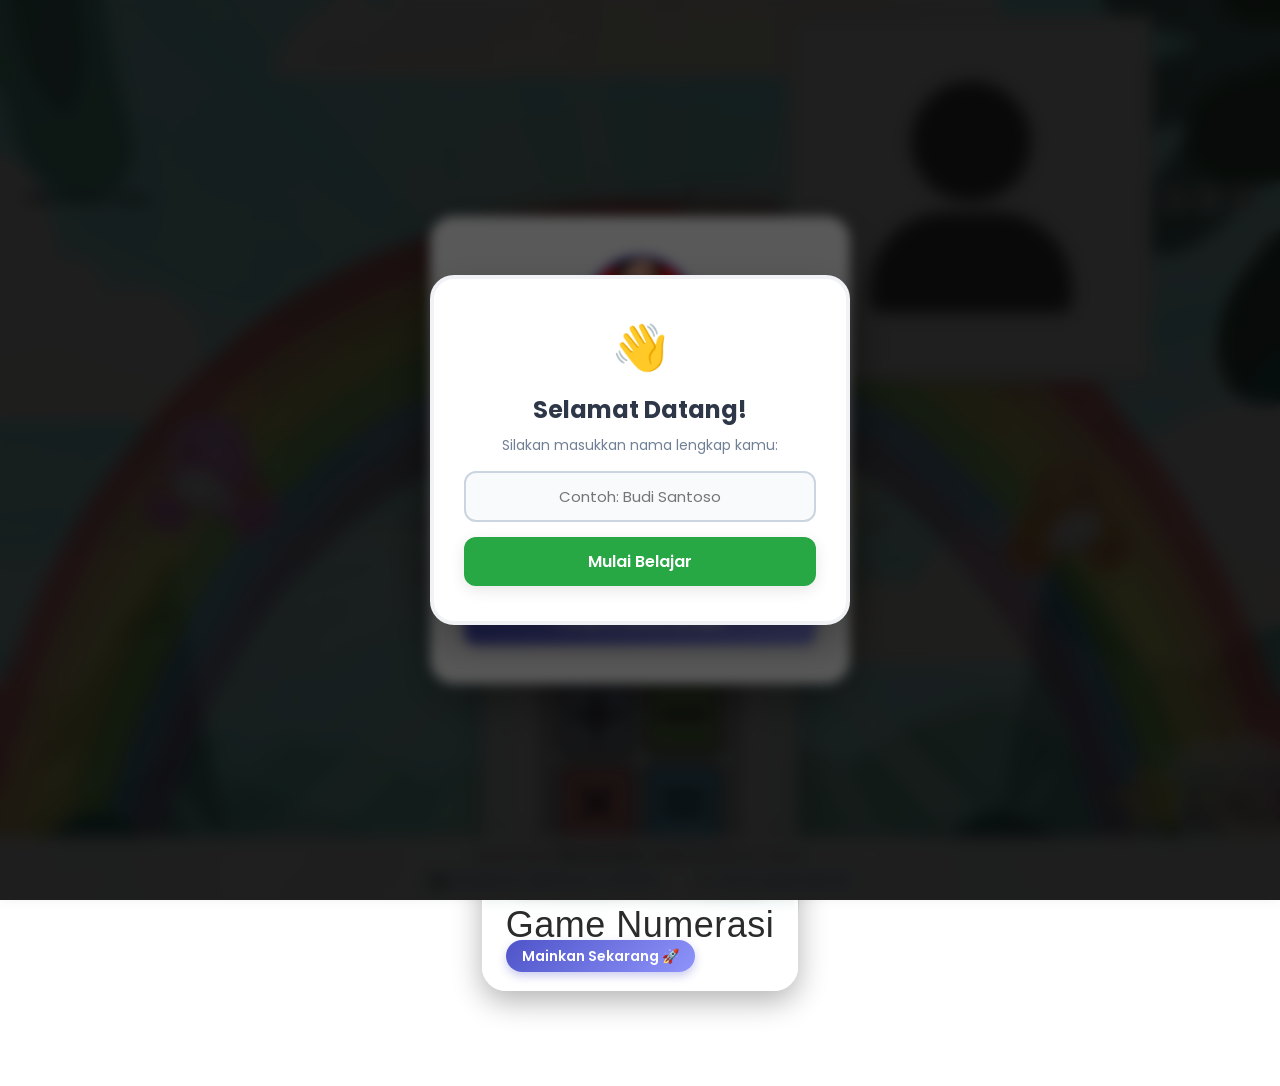
==== index.html @ 4a27fa4a "Refactor index.html for better structure and clarity Updated HTML structure and improved accessibili" ====
<!DOCTYPE html>
<html lang="id">
<head>
  <meta charset="UTF-8">
  <meta name="viewport" content="width=device-width, initial-scale=1.0">
  <title>Media Perkalian - SDN Ranca Tales</title>
  
  <!-- Google Fonts -->
  <link rel="preconnect" href="https://fonts.googleapis.com">
  <link rel="preconnect" href="https://fonts.gstatic.com" crossorigin>
  <link href="https://fonts.googleapis.com/css2?family=Chewy&family=Poppins:wght@400;500;600;700&display=swap" rel="stylesheet">
  
  <link rel="stylesheet" href="style.css">
  <script defer src="script.js"></script>
  <script defer src="nama_pengguna.js"></script>
</head>
<body>

  <!-- Floating Header / Navigasi Atas -->
  <header class="top-bar">
    <div class="brand-badge">
      <span class="school-dot"></span>
      <span>SDN Ranca Tales</span>
    </div>
    
    <div class="top-right-buttons" id="nav-buttons">
      <button id="reset-nama-btn" class="nav-btn btn-reset" title="Ganti Nama Pengguna">
        <svg width="18" height="18" fill="none" stroke="currentColor" stroke-width="2" viewBox="0 0 24 24"><path stroke-linecap="round" stroke-linejoin="round" d="M16 7a4 4 0 11-8 0 4 4 0 018 0zM12 14a7 7 0 00-7 7h14a7 7 0 00-7-7z"/></svg>
        <span>Ganti Nama</span>
      </button>

      <button class="nav-btn btn-icon btn-profil" data-menu="profil" title="Profil Pembuat">
        <!-- Foto dari folder media -->
        <img src="media/saya.png" alt="Profil Pengembang" class="avatar-mini">
      </button>

      <button class="nav-btn btn-icon btn-play" data-menu="play" title="Putar Musik">
        <svg width="20" height="20" fill="none" stroke="currentColor" stroke-width="2" viewBox="0 0 24 24"><path stroke-linecap="round" stroke-linejoin="round" d="M14.752 11.168l-3.197-2.132A1 1 0 0010 9.87v4.263a1 1 0 001.555.832l3.197-2.132a1 1 0 000-1.664z"/><path stroke-linecap="round" stroke-linejoin="round" d="M21 12a9 9 0 11-18 0 9 9 0 0118 0z"/></svg>
      </button>

      <button class="nav-btn btn-icon btn-mute" data-menu="mute" title="Matikan Suara">
        <svg width="20" height="20" fill="none" stroke="currentColor" stroke-width="2" viewBox="0 0 24 24"><path stroke-linecap="round" stroke-linejoin="round" d="M5.586 15H4a1 1 0 01-1-1v-4a1 1 0 011-1h1.586l4.707-4.707C10.923 3.663 12 4.109 12 5v14c0 .891-1.077 1.337-1.707.707L5.586 15z"/><path stroke-linecap="round" stroke-linejoin="round" d="M17 14l2-2m0 0l2-2m-2 2l-2-2m2 2l2 2"/></svg>
      </button>

      <button class="nav-btn btn-icon btn-information" data-menu="information" title="Informasi Game">
        <svg width="20" height="20" fill="none" stroke="currentColor" stroke-width="2" viewBox="0 0 24 24"><path stroke-linecap="round" stroke-linejoin="round" d="M13 16h-1v-4h-1m1-4h.01M21 12a9 9 0 11-18 0 9 9 0 0118 0z"/></svg>
      </button>
    </div>
  </header>

  <!-- Container Utama -->
  <main class="container">
    <div class="hero-section">
      <span class="badge-pill">✨ Media Pembelajaran Interaktif</span>
      <h1 class="judul-utama">Media Perkalian</h1>
      <p class="sub-judul">Asyik, Seru, dan Mudah Belajar Matematika untuk murid!</p>
    </div>

    <div class="menu-wrapper">
      <p class="judul-game">Silakan pilih game di bawah ini:</p>
      <div class="menu-horizontal">
        <div class="menu-item btn-numerasi" data-menu="numerasi">
          <div class="menu-item-icon">
            <!-- Gambar dari folder media -->
            <img src="media/matematika.png" alt="Game Numerasi">
          </div>
          <div class="menu-text-content">
            <p class="label">Game Numerasi</p>
            <span class="play-badge">Mainkan Sekarang 🚀</span>
          </div>
        </div>
      </div>
    </div>
  </main>

  <!-- Popup Profil Pembuat (Langsung aktif/muncul di awal) -->
  <div id="popup-profil" class="popup-overlay active">
    <div class="popup-content modern-popup">
      <div class="popup-avatar-container">
        <!-- Foto profil dari folder media -->
        <img src="media/profil.png" alt="Foto Profil Pengembang">
      </div>
      <h3 class="popup-title">PROFIL PEMBUAT</h3>
      <div class="profile-info-box">
        <p><strong>Nama:</strong> Hikmatullah, S.Pd</p>
        <p><strong>Sekolah:</strong> SDN Ranca Tales</p>
        <p><strong>Jabatan:</strong> Guru Kelas</p>
      </div>
      <button id="popup-close" class="btn-action-primary">Tutup & Mulai Belajar</button>
    </div>
  </div>

  <!-- Popup Input Nama Pengguna -->
  <div id="popup-nama" class="popup-overlay">
    <div class="popup-content modern-popup">
      <div class="welcome-icon">👋</div>
      <h3>Selamat Datang!</h3>
      <p>Silakan masukkan nama lengkap kamu:</p>
      <input type="text" id="input-nama" placeholder="Contoh: Budi Santoso" autocomplete="off" />
      <button id="btn-simpan-nama" class="btn-action-success">Mulai Belajar</button>
    </div>
  </div>

  <!-- Footer Media Sosial Pembuat -->
  <footer class="footer-pembuat">
    <div class="footer-inner">
      <p>Dibuat oleh: <strong>Hikmatullah, S.Pd</strong> (SDN Ranca Tales)</p>
      <div class="social-links">
        <a href="https://instagram.com/hikmat_tullah12" target="_blank" rel="noopener noreferrer">
          📷 Instagram: @hikmat_tullah12
        </a>
        <span class="separator">•</span>
        <a href="https://tiktok.com/@pa.hikm12" target="_blank" rel="noopener noreferrer">
          🎵 TikTok: @pa.hikm12
        </a>
      </div>
    </div>
  </footer>

</body>
</html>
---- style.css ----
/* Reset Dasar & Variabel Warna */
* {
  margin: 0;
  padding: 0;
  box-sizing: border-box;
}

:root {
  --primary: #4e54c8;
  --primary-gradient: linear-gradient(135deg, #4e54c8, #8f94fb);
  --accent: #ffbb00;
  --accent-hover: #e0a200;
  --success: #28a745;
  --dark: #2d3748;
  --light-bg: rgba(255, 255, 255, 0.9);
}

body {
  font-family: 'Chewy', cursive, sans-serif;
  background: url('media/wood.gif') no-repeat center center fixed;
  background-size: cover;
  min-height: 100vh;
  display: flex;
  flex-direction: column;
  padding-bottom: 75px; /* Jarak agar konten tidak tertutup footer */
}

/* CONTAINER UTAMA */
.container {
  flex: 1;
  display: flex;
  flex-direction: column;
  justify-content: center;
  align-items: center;
  gap: 20px;
  padding: 20px;
}

.hero-section {
  text-align: center;
  animation: fadeInDown 0.8s ease-in-out;
}

.judul-utama {
  font-size: 56px;
  font-weight: normal;
  color: #fff;
  text-shadow: 3px 3px 6px rgba(0, 0, 0, 0.6);
  letter-spacing: 1px;
}

.sub-judul {
  font-family: 'Poppins', sans-serif;
  font-size: 18px;
  color: #f0f0f0;
  text-shadow: 1px 1px 3px rgba(0, 0, 0, 0.5);
  margin-top: 5px;
}

.judul-game {
  text-align: center;
  font-size: 32px;
  font-weight: normal;
  color: #fff;
  text-shadow: 2px 2px 5px rgba(0, 0, 0, 0.6);
  margin-bottom: 15px;
}

/* MENU GAMBAR & KARTU MODERN */
.menu-wrapper {
  display: flex;
  flex-direction: column;
  align-items: center;
  width: 100%;
  animation: fadeInUp 0.8s ease-in-out;
}

.menu-horizontal {
  display: flex;
  justify-content: center;
  gap: 30px;
  flex-wrap: wrap;
}

/* Efek Kartu Menu Modern */
.menu-item {
  background: rgba(255, 255, 255, 0.85);
  backdrop-filter: blur(10px);
  border: 4px solid #fff;
  border-radius: 24px;
  padding: 20px;
  display: flex;
  flex-direction: column;
  align-items: center;
  cursor: pointer;
  box-shadow: 0 10px 30px rgba(0, 0, 0, 0.3);
  transition: all 0.3s cubic-bezier(0.175, 0.885, 0.32, 1.275);
}

.menu-item:hover {
  transform: translateY(-8px) scale(1.03);
  box-shadow: 0 15px 35px rgba(0, 0, 0, 0.4);
  background: #ffffff;
}

.menu-item:active {
  transform: scale(0.97);
}

.menu-item-icon {
  width: 100%;
  max-width: 260px;
  border-radius: 16px;
  overflow: hidden;
  box-shadow: 0 5px 15px rgba(0,0,0,0.15);
}

.menu-item img {
  width: 100%;
  height: auto;
  display: block;
  transition: transform 0.4s ease;
}

.menu-item:hover img {
  transform: scale(1.08);
}

.label {
  margin-top: 15px;
  font-size: 36px;
  font-weight: normal;
  color: #2b2b2b;
  text-shadow: none;
  letter-spacing: 0.5px;
}

.play-badge {
  font-family: 'Poppins', sans-serif;
  background: var(--primary-gradient);
  color: white;
  padding: 6px 16px;
  border-radius: 20px;
  font-size: 14px;
  font-weight: 600;
  margin-top: 8px;
  box-shadow: 0 4px 10px rgba(78, 84, 200, 0.3);
}

/* NAVIGASI ATAS KANAN (FLOATING BAR) */
.top-bar {
  display: flex;
  justify-content: space-between;
  align-items: center;
  padding: 15px 25px;
  width: 100%;
}

.brand-title span {
  font-size: 24px;
  color: #fff;
  text-shadow: 2px 2px 4px rgba(0,0,0,0.5);
  background: rgba(0, 0, 0, 0.25);
  padding: 6px 14px;
  border-radius: 12px;
  backdrop-filter: blur(5px);
}

.top-right-buttons {
  display: flex;
  gap: 10px;
  align-items: center;
}

/* Tombol Ikon Modern */
.nav-icon-btn {
  background: rgba(255, 255, 255, 0.9);
  border: none;
  border-radius: 14px;
  padding: 8px;
  cursor: pointer;
  display: flex;
  align-items: center;
  justify-content: center;
  box-shadow: 0 4px 12px rgba(0, 0, 0, 0.2);
  transition: all 0.2s ease;
}

.nav-icon-btn:hover {
  transform: scale(1.1);
  background: #ffffff;
  box-shadow: 0 6px 16px rgba(0, 0, 0, 0.3);
}

.nav-icon-btn:active {
  transform: scale(0.95);
}

.btn-reset-nama {
  background: var(--accent);
  color: #1a202c;
  font-size: 14px;
  font-family: 'Poppins', sans-serif;
  padding: 10px 16px;
  border: none;
  border-radius: 12px;
  cursor: pointer;
  font-weight: 600;
  box-shadow: 0 4px 12px rgba(255, 187, 0, 0.3);
  transition: all 0.2s ease;
}

.btn-reset-nama:hover {
  background: var(--accent-hover);
  transform: translateY(-2px);
}

/* POPUP GENERAL & OVERLAY MODERN */
.popup-overlay {
  display: none;
  position: fixed;
  top: 0;
  left: 0;
  width: 100%;
  height: 100%;
  background-color: rgba(0, 0, 0, 0.65);
  backdrop-filter: blur(6px);
  justify-content: center;
  align-items: center;
  z-index: 9999;
  animation: fadeIn 0.3s ease;
}

/* Kelas untuk menampilkan popup otomatis di awal */
.popup-overlay.active {
  display: flex;
}

.modern-popup {
  background: #ffffff;
  padding: 35px 30px;
  border-radius: 24px;
  text-align: center;
  max-width: 420px;
  width: 90%;
  box-shadow: 0 20px 45px rgba(0, 0, 0, 0.3);
  font-family: 'Poppins', sans-serif;
  animation: scaleUp 0.3s cubic-bezier(0.175, 0.885, 0.32, 1.275);
  border: 4px solid #f0f2f5;
}

.popup-avatar-container {
  width: 110px;
  height: 110px;
  margin: 0 auto 15px auto;
  border-radius: 50%;
  overflow: hidden;
  border: 4px solid var(--primary);
  box-shadow: 0 6px 15px rgba(78, 84, 200, 0.3);
}

.popup-avatar-container img {
  width: 100%;
  height: 100%;
  object-fit: cover;
}

.popup-title {
  font-family: 'Chewy', cursive;
  font-size: 32px;
  color: var(--primary);
  margin-bottom: 12px;
  letter-spacing: 0.5px;
}

.profile-info-box {
  background: #f8fafc;
  border-radius: 14px;
  padding: 15px;
  margin-bottom: 20px;
  text-align: left;
  border: 1px solid #e2e8f0;
}

.profile-info-box p {
  font-size: 14px;
  color: #4a5568;
  margin: 6px 0;
}

.welcome-icon {
  font-size: 45px;
  margin-bottom: 10px;
}

.modern-popup h3 {
  font-size: 24px;
  font-weight: 700;
  color: var(--dark);
  margin-bottom: 8px;
}

.modern-popup p {
  font-size: 14px;
  color: #718096;
  margin-bottom: 15px;
}

.modern-popup input {
  width: 100%;
  padding: 12px 16px;
  font-size: 15px;
  font-family: 'Poppins', sans-serif;
  border: 2px solid #cbd5e0;
  border-radius: 12px;
  outline: none;
  transition: all 0.2s;
  background: #f8fafc;
  text-align: center;
}

.modern-popup input:focus {
  border-color: var(--primary);
  background: #fff;
  box-shadow: 0 0 0 4px rgba(78, 84, 200, 0.15);
}

/* Tombol Aksi di Popup */
.btn-action-primary,
.btn-action-success {
  width: 100%;
  margin-top: 15px;
  padding: 12px 20px;
  font-size: 16px;
  font-family: 'Poppins', sans-serif;
  font-weight: 600;
  border: none;
  border-radius: 12px;
  cursor: pointer;
  transition: all 0.2s ease;
  box-shadow: 0 4px 15px rgba(0,0,0,0.1);
}

.btn-action-primary {
  background: var(--primary-gradient);
  color: white;
}

.btn-action-primary:hover {
  opacity: 0.9;
  transform: translateY(-2px);
}

.btn-action-success {
  background: var(--success);
  color: white;
}

.btn-action-success:hover {
  background: #218838;
  transform: translateY(-2px);
}

/* FOOTER PEMBUAT MODERN */
.footer-pembuat {
  position: fixed;
  bottom: 0;
  left: 0;
  width: 100%;
  background: rgba(255, 255, 255, 0.95);
  backdrop-filter: blur(8px);
  text-align: center;
  padding: 10px 15px;
  font-family: 'Poppins', sans-serif;
  font-size: 13px;
  color: #4a5568;
  box-shadow: 0 -4px 15px rgba(0, 0, 0, 0.1);
  z-index: 100;
}

.footer-pembuat p {
  margin: 0 0 4px 0;
}

.social-links {
  display: flex;
  justify-content: center;
  gap: 15px;
  align-items: center;
}

.social-links a {
  color: #3182ce;
  text-decoration: none;
  font-weight: 600;
  transition: color 0.2s;
}

.social-links a:hover {
  color: #2b6cb0;
  text-decoration: underline;
}

.separator {
  color: #cbd5e0;
}

/* ANIMASI CSS */
@keyframes fadeIn {
  from { opacity: 0; }
  to { opacity: 1; }
}

@keyframes fadeInDown {
  from {
    opacity: 0;
    transform: translateY(-20px);
  }
  to {
    opacity: 1;
    transform: translateY(0);
  }
}

@keyframes fadeInUp {
  from {
    opacity: 0;
    transform: translateY(20px);
  }
  to {
    opacity: 1;
    transform: translateY(0);
  }
}

@keyframes scaleUp {
  from {
    opacity: 0;
    transform: scale(0.85);
  }
  to {
    opacity: 1;
    transform: scale(1);
  }
}
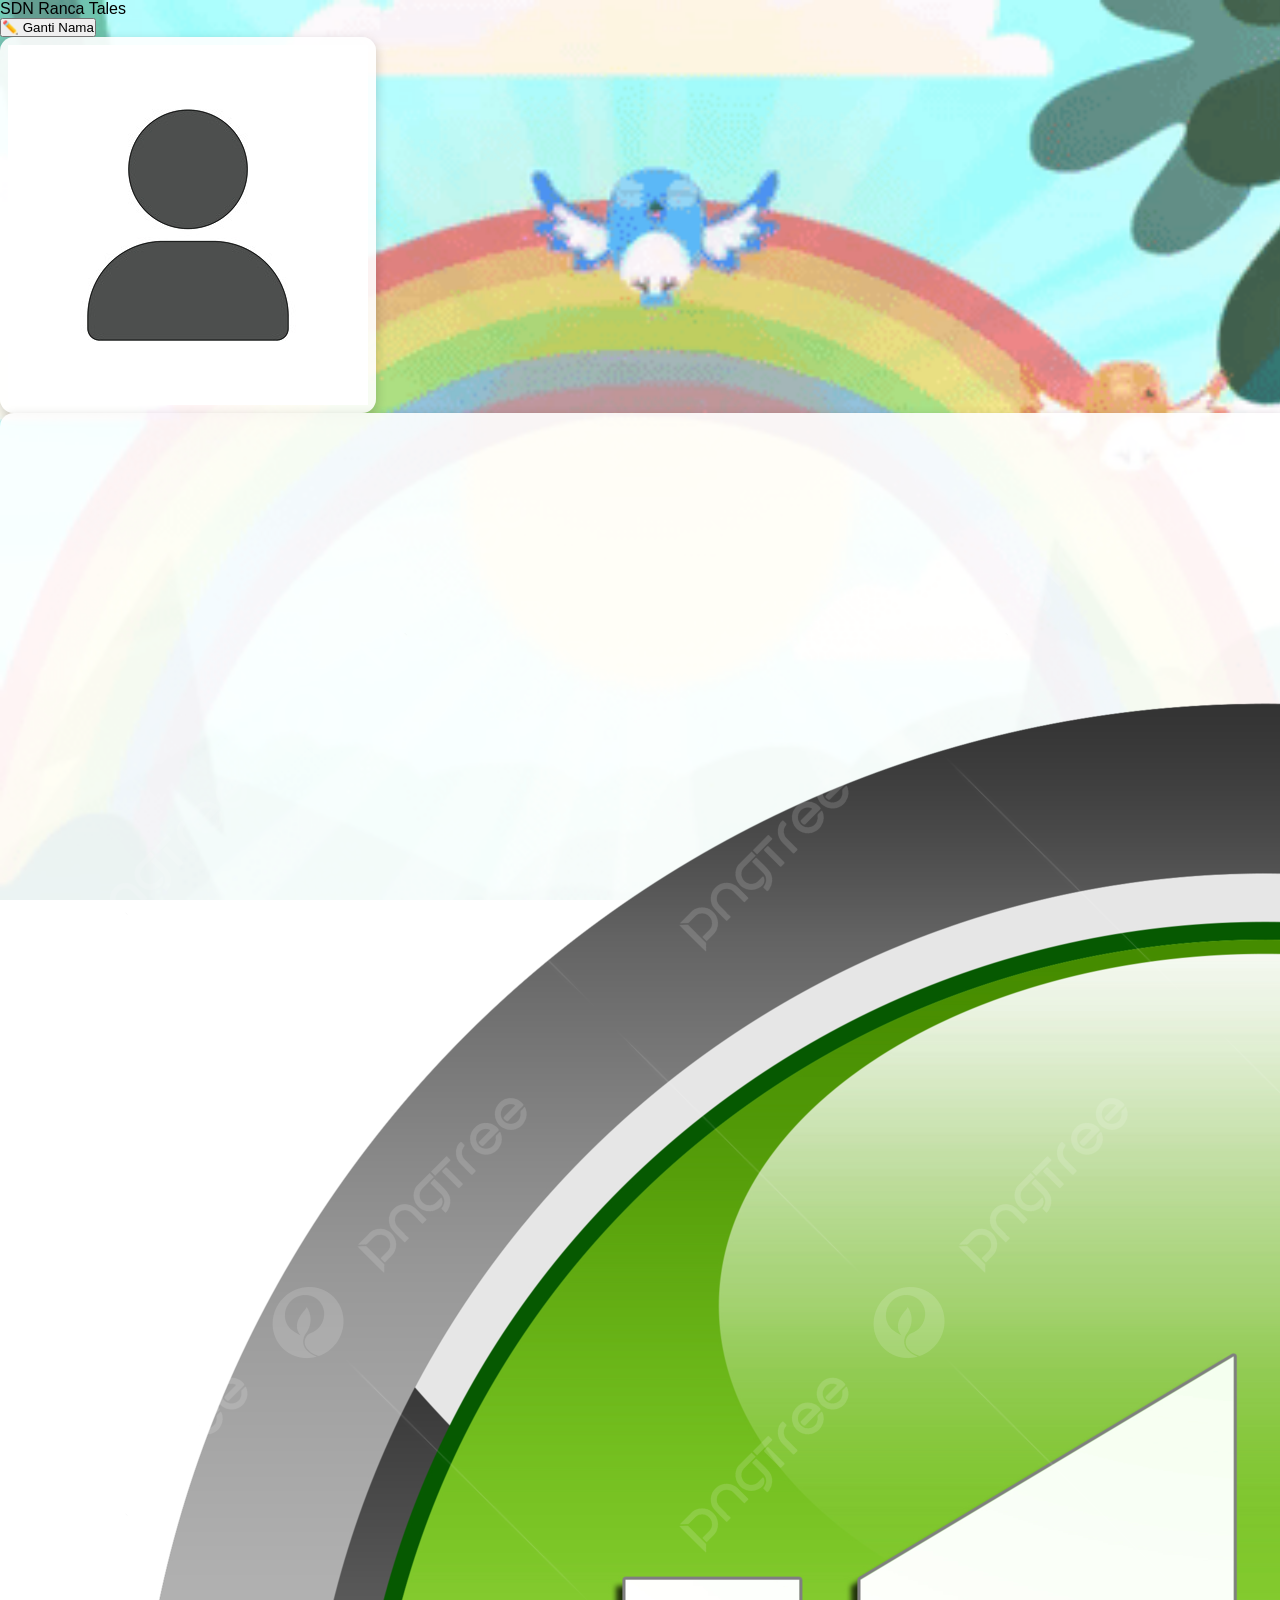
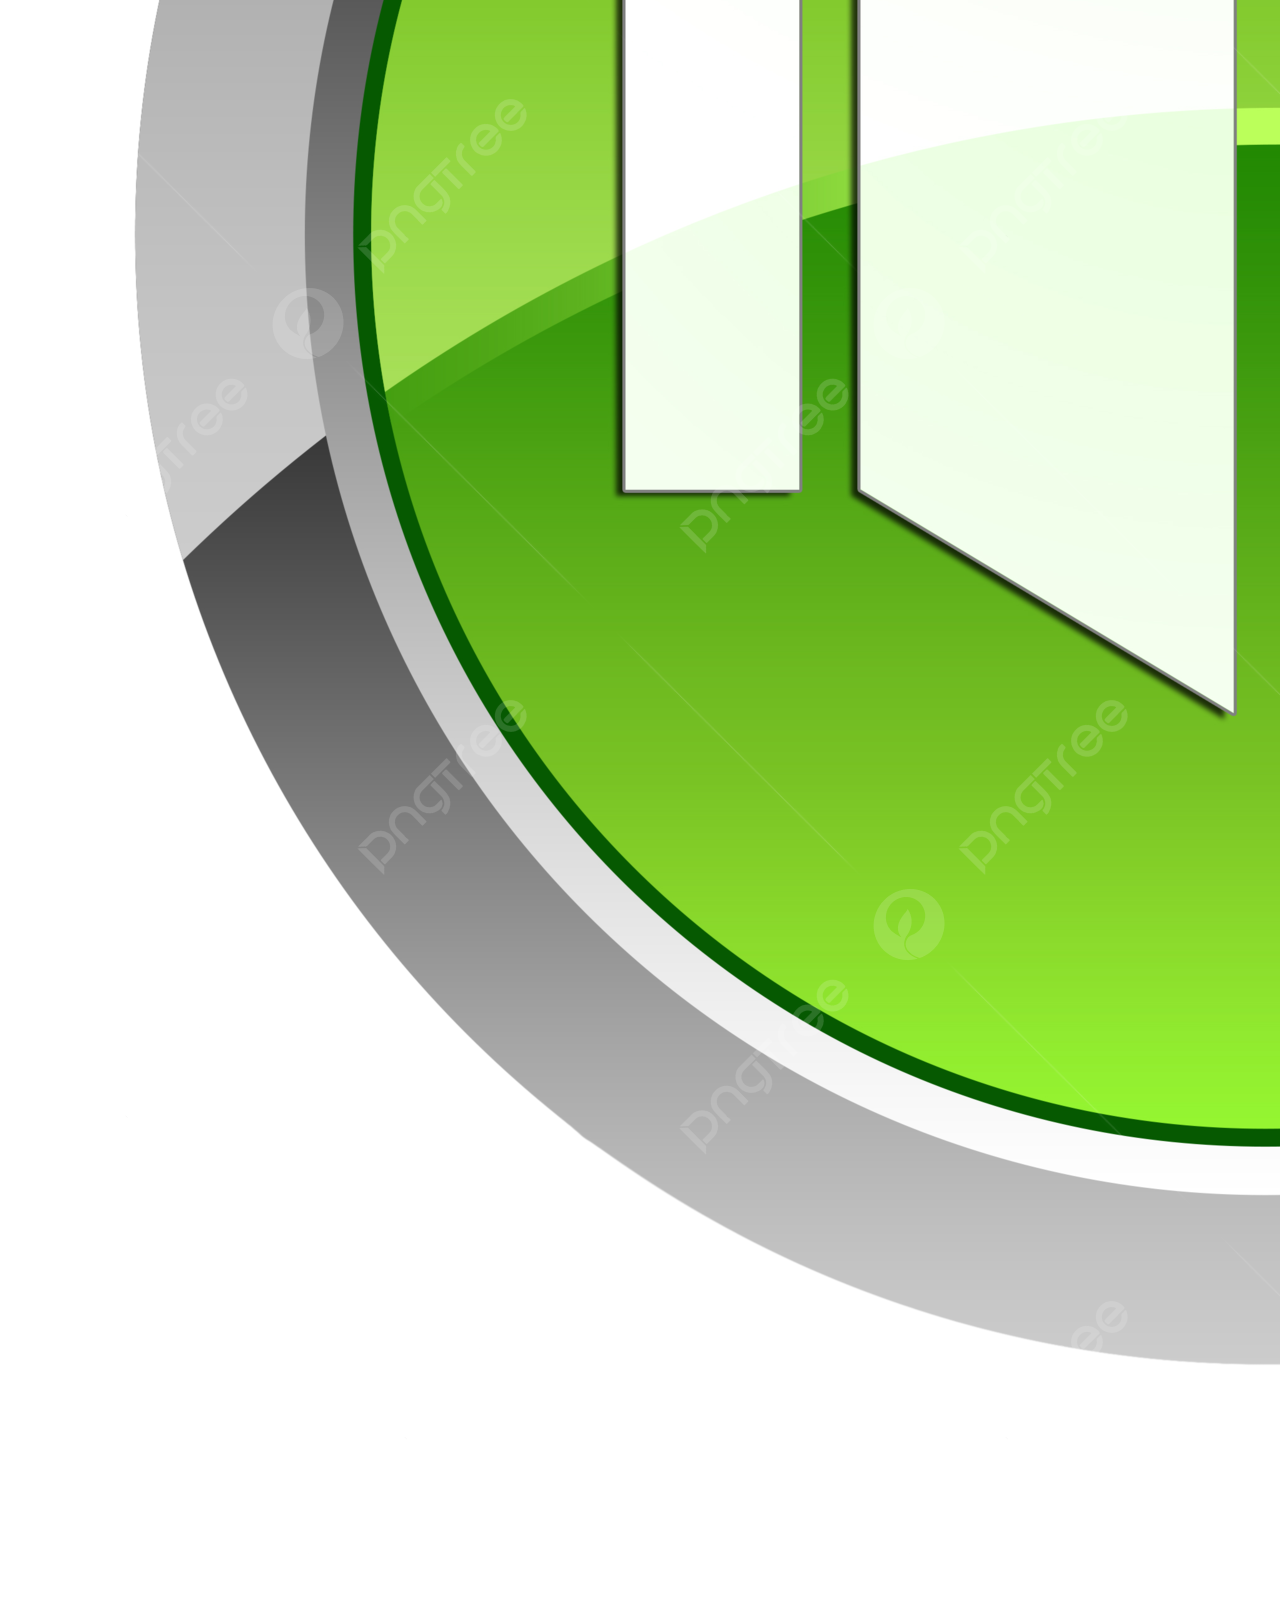
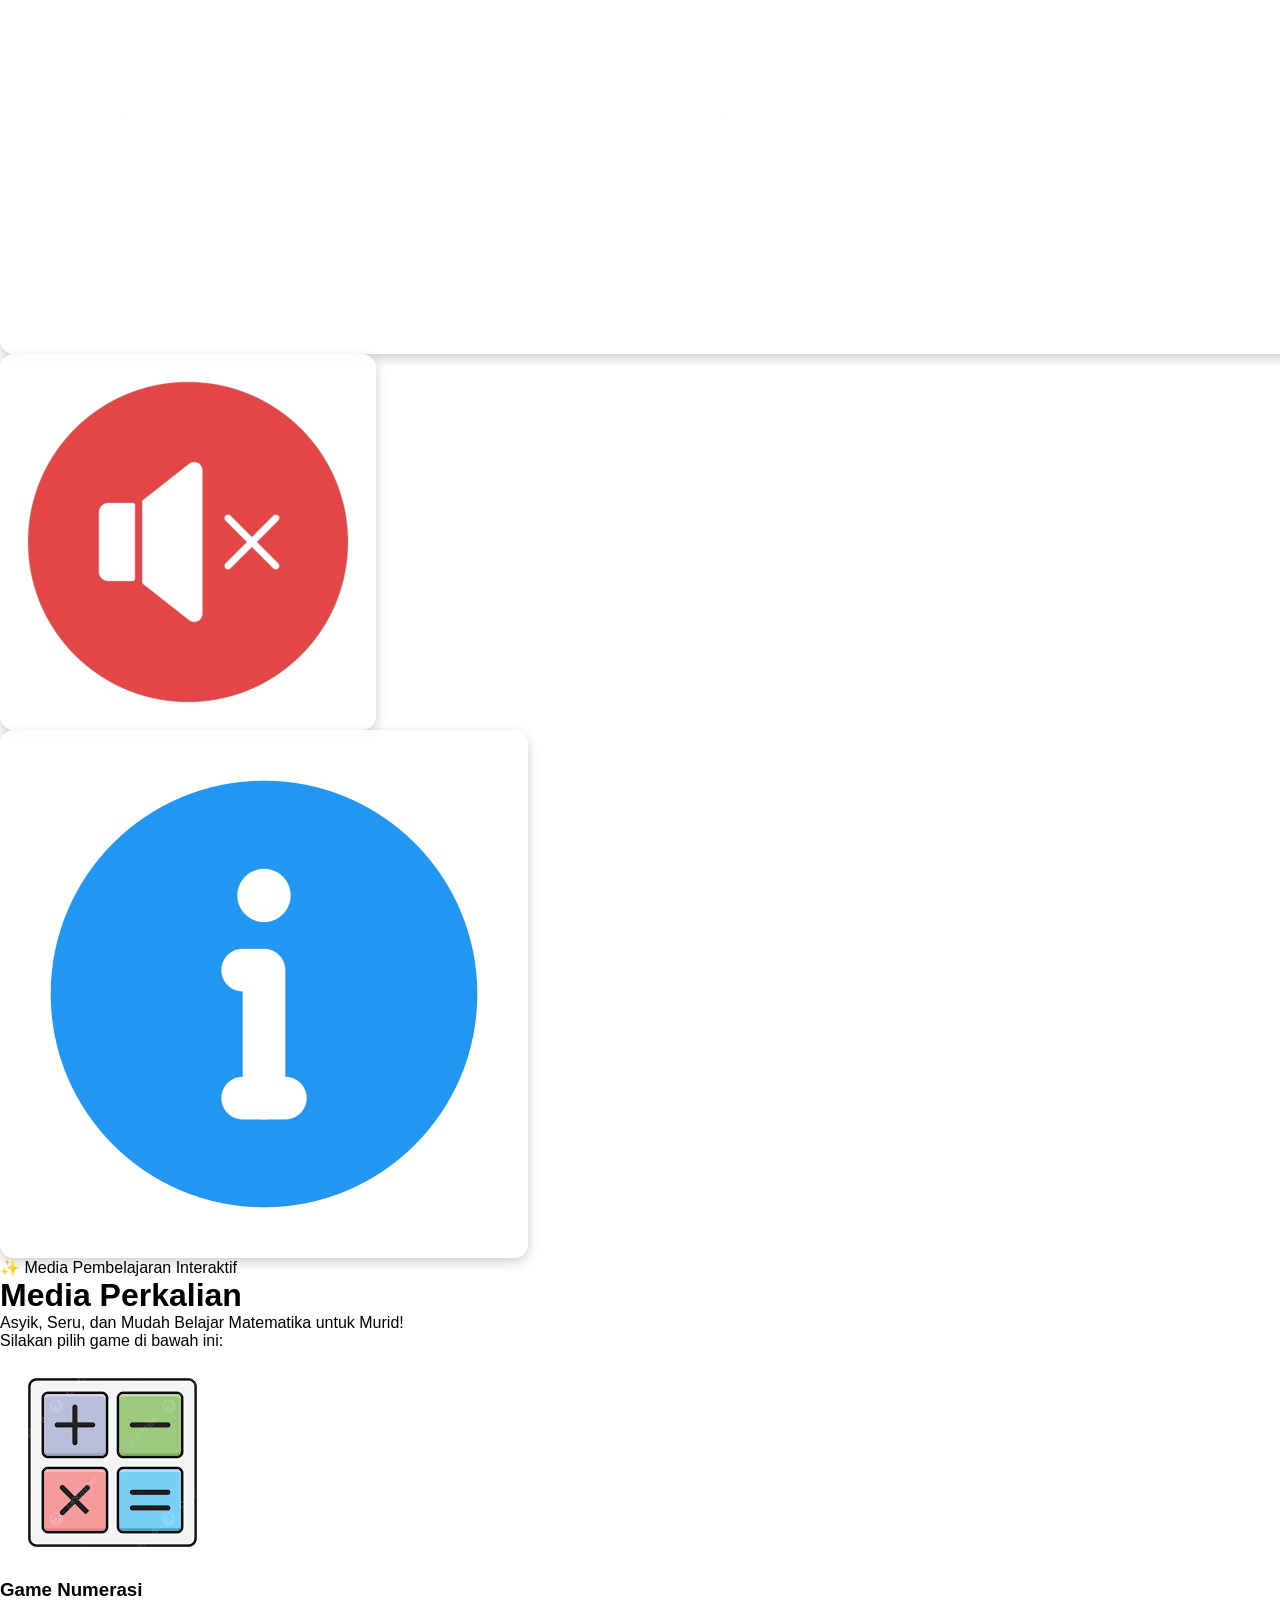
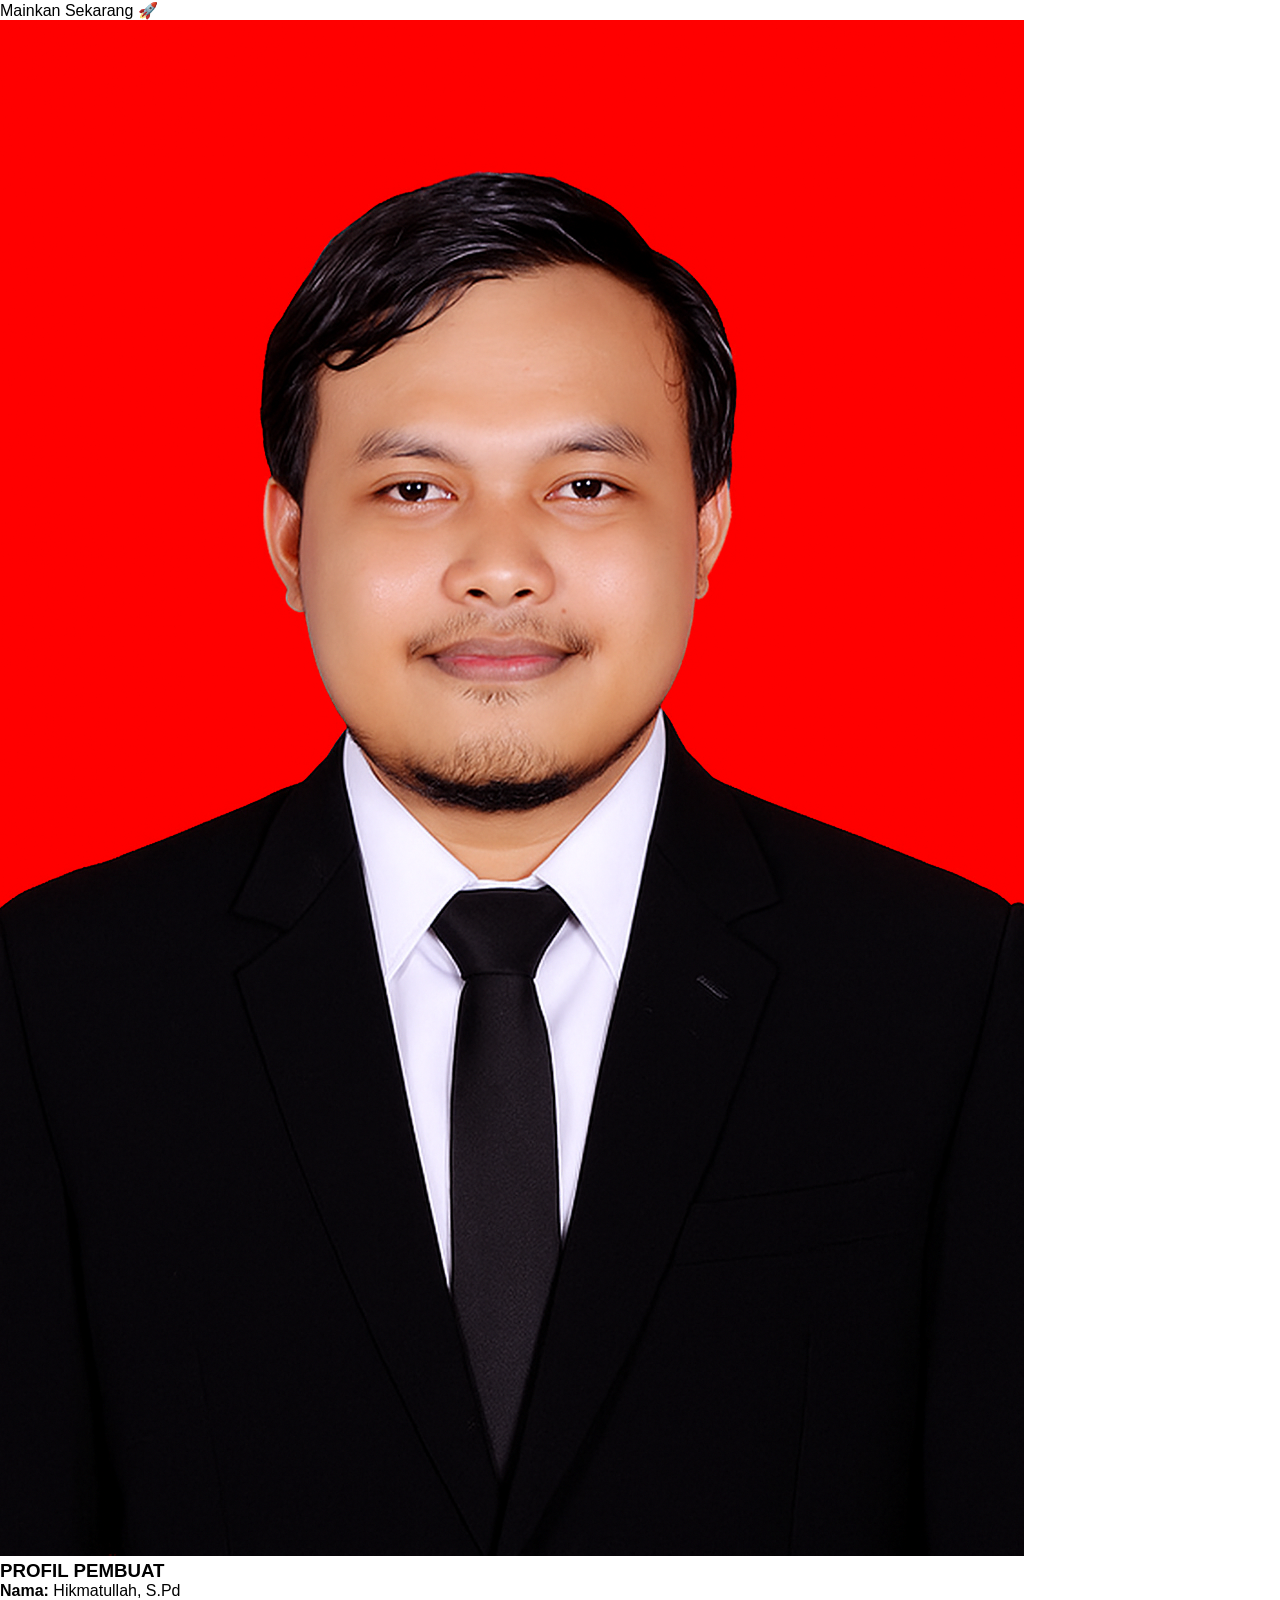
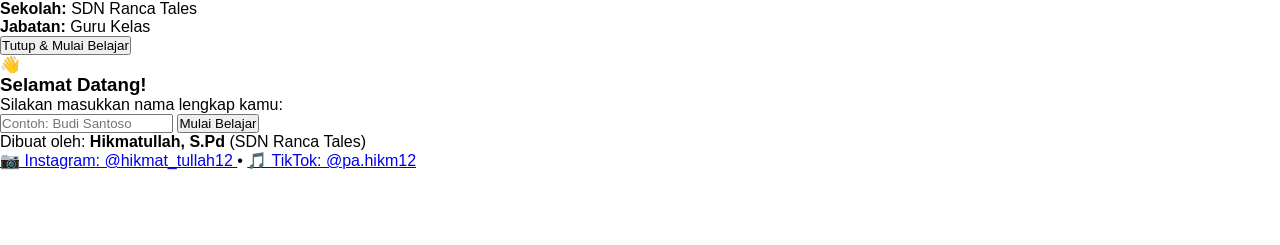
==== commit bf1789a5: "Refactor HTML structure and class names" ====
--- a/index.html
+++ b/index.html
@@ -10,110 +10,107 @@
   <link rel="preconnect" href="https://fonts.gstatic.com" crossorigin>
   <link href="https://fonts.googleapis.com/css2?family=Chewy&family=Poppins:wght@400;500;600;700&display=swap" rel="stylesheet">
   
+  <!-- CSS Utama -->
   <link rel="stylesheet" href="style.css">
+  
+  <!-- JavaScript -->
   <script defer src="script.js"></script>
   <script defer src="nama_pengguna.js"></script>
 </head>
 <body>
 
-  <!-- Floating Header / Navigasi Atas -->
-  <header class="top-bar">
-    <div class="brand-badge">
-      <span class="school-dot"></span>
+  <!-- Top Navigation Bar -->
+  <header class="app-header">
+    <div class="school-brand">
+      <span class="brand-dot"></span>
       <span>SDN Ranca Tales</span>
     </div>
     
-    <div class="top-right-buttons" id="nav-buttons">
-      <button id="reset-nama-btn" class="nav-btn btn-reset" title="Ganti Nama Pengguna">
-        <svg width="18" height="18" fill="none" stroke="currentColor" stroke-width="2" viewBox="0 0 24 24"><path stroke-linecap="round" stroke-linejoin="round" d="M16 7a4 4 0 11-8 0 4 4 0 018 0zM12 14a7 7 0 00-7 7h14a7 7 0 00-7-7z"/></svg>
-        <span>Ganti Nama</span>
+    <div class="nav-controls">
+      <button id="reset-nama-btn" class="btn-action-ghost" title="Ganti Nama Pengguna">
+        ✏️ Ganti Nama
+      </button>
+      
+      <button class="nav-icon-btn btn-profil" data-menu="profil" title="Profil Pembuat">
+        <img src="media/saya.png" alt="Profil">
       </button>
 
-      <button class="nav-btn btn-icon btn-profil" data-menu="profil" title="Profil Pembuat">
-        <!-- Foto dari folder media -->
-        <img src="media/saya.png" alt="Profil Pengembang" class="avatar-mini">
+      <button class="nav-icon-btn btn-play" data-menu="play" title="Putar Musik">
+        <img src="media/play.png" alt="Play">
       </button>
 
-      <button class="nav-btn btn-icon btn-play" data-menu="play" title="Putar Musik">
-        <svg width="20" height="20" fill="none" stroke="currentColor" stroke-width="2" viewBox="0 0 24 24"><path stroke-linecap="round" stroke-linejoin="round" d="M14.752 11.168l-3.197-2.132A1 1 0 0010 9.87v4.263a1 1 0 001.555.832l3.197-2.132a1 1 0 000-1.664z"/><path stroke-linecap="round" stroke-linejoin="round" d="M21 12a9 9 0 11-18 0 9 9 0 0118 0z"/></svg>
+      <button class="nav-icon-btn btn-mute" data-menu="mute" title="Matikan Suara">
+        <img src="media/mute.png" alt="Mute">
       </button>
 
-      <button class="nav-btn btn-icon btn-mute" data-menu="mute" title="Matikan Suara">
-        <svg width="20" height="20" fill="none" stroke="currentColor" stroke-width="2" viewBox="0 0 24 24"><path stroke-linecap="round" stroke-linejoin="round" d="M5.586 15H4a1 1 0 01-1-1v-4a1 1 0 011-1h1.586l4.707-4.707C10.923 3.663 12 4.109 12 5v14c0 .891-1.077 1.337-1.707.707L5.586 15z"/><path stroke-linecap="round" stroke-linejoin="round" d="M17 14l2-2m0 0l2-2m-2 2l-2-2m2 2l2 2"/></svg>
-      </button>
-
-      <button class="nav-btn btn-icon btn-information" data-menu="information" title="Informasi Game">
-        <svg width="20" height="20" fill="none" stroke="currentColor" stroke-width="2" viewBox="0 0 24 24"><path stroke-linecap="round" stroke-linejoin="round" d="M13 16h-1v-4h-1m1-4h.01M21 12a9 9 0 11-18 0 9 9 0 0118 0z"/></svg>
+      <button class="nav-icon-btn btn-information" data-menu="information" title="Informasi Game">
+        <img src="media/information.png" alt="Info">
       </button>
     </div>
   </header>
 
   <!-- Container Utama -->
-  <main class="container">
-    <div class="hero-section">
-      <span class="badge-pill">✨ Media Pembelajaran Interaktif</span>
-      <h1 class="judul-utama">Media Perkalian</h1>
-      <p class="sub-judul">Asyik, Seru, dan Mudah Belajar Matematika untuk murid!</p>
+  <main class="main-container">
+    <div class="hero-content">
+      <span class="badge-tag">✨ Media Pembelajaran Interaktif</span>
+      <h1 class="main-title">Media Perkalian</h1>
+      <p class="main-subtitle">Asyik, Seru, dan Mudah Belajar Matematika untuk Murid!</p>
     </div>
 
-    <div class="menu-wrapper">
-      <p class="judul-game">Silakan pilih game di bawah ini:</p>
-      <div class="menu-horizontal">
-        <div class="menu-item btn-numerasi" data-menu="numerasi">
-          <div class="menu-item-icon">
-            <!-- Gambar dari folder media -->
+    <section class="menu-section">
+      <p class="section-instruction">Silakan pilih game di bawah ini:</p>
+      <div class="menu-grid">
+        <div class="game-card btn-numerasi" data-menu="numerasi">
+          <div class="card-img-box">
             <img src="media/matematika.png" alt="Game Numerasi">
           </div>
-          <div class="menu-text-content">
-            <p class="label">Game Numerasi</p>
-            <span class="play-badge">Mainkan Sekarang 🚀</span>
+          <div class="card-footer-info">
+            <h3 class="card-label">Game Numerasi</h3>
+            <span class="play-pill">Mainkan Sekarang 🚀</span>
           </div>
         </div>
       </div>
-    </div>
+    </section>
   </main>
 
-  <!-- Popup Profil Pembuat (Langsung aktif/muncul di awal) -->
-  <div id="popup-profil" class="popup-overlay active">
-    <div class="popup-content modern-popup">
-      <div class="popup-avatar-container">
-        <!-- Foto profil dari folder media -->
+  <!-- Popup Profil Pembuat (Otomatis muncul di awal dengan class 'active') -->
+  <div id="popup-profil" class="custom-overlay active">
+    <div class="custom-modal">
+      <div class="modal-avatar">
         <img src="media/profil.png" alt="Foto Profil Pengembang">
       </div>
-      <h3 class="popup-title">PROFIL PEMBUAT</h3>
-      <div class="profile-info-box">
+      <h3 class="modal-title">PROFIL PEMBUAT</h3>
+      <div class="modal-info-box">
         <p><strong>Nama:</strong> Hikmatullah, S.Pd</p>
         <p><strong>Sekolah:</strong> SDN Ranca Tales</p>
         <p><strong>Jabatan:</strong> Guru Kelas</p>
       </div>
-      <button id="popup-close" class="btn-action-primary">Tutup & Mulai Belajar</button>
+      <button id="popup-close" class="modal-btn-primary">Tutup & Mulai Belajar</button>
     </div>
   </div>
 
   <!-- Popup Input Nama Pengguna -->
-  <div id="popup-nama" class="popup-overlay">
-    <div class="popup-content modern-popup">
-      <div class="welcome-icon">👋</div>
-      <h3>Selamat Datang!</h3>
-      <p>Silakan masukkan nama lengkap kamu:</p>
+  <div id="popup-nama" class="custom-overlay">
+    <div class="custom-modal">
+      <div class="modal-emoji">👋</div>
+      <h3 class="modal-title-sm">Selamat Datang!</h3>
+      <p class="modal-desc">Silakan masukkan nama lengkap kamu:</p>
       <input type="text" id="input-nama" placeholder="Contoh: Budi Santoso" autocomplete="off" />
-      <button id="btn-simpan-nama" class="btn-action-success">Mulai Belajar</button>
+      <button id="btn-simpan-nama" class="modal-btn-success">Mulai Belajar</button>
     </div>
   </div>
 
-  <!-- Footer Media Sosial Pembuat -->
-  <footer class="footer-pembuat">
-    <div class="footer-inner">
-      <p>Dibuat oleh: <strong>Hikmatullah, S.Pd</strong> (SDN Ranca Tales)</p>
-      <div class="social-links">
-        <a href="https://instagram.com/hikmat_tullah12" target="_blank" rel="noopener noreferrer">
-          📷 Instagram: @hikmat_tullah12
-        </a>
-        <span class="separator">•</span>
-        <a href="https://tiktok.com/@pa.hikm12" target="_blank" rel="noopener noreferrer">
-          🎵 TikTok: @pa.hikm12
-        </a>
-      </div>
+  <!-- Footer Pembuat -->
+  <footer class="app-footer">
+    <p>Dibuat oleh: <strong>Hikmatullah, S.Pd</strong> (SDN Ranca Tales)</p>
+    <div class="footer-links">
+      <a href="https://instagram.com/hikmat_tullah12" target="_blank" rel="noopener noreferrer">
+        📷 Instagram: @hikmat_tullah12
+      </a>
+      <span class="dot-sep">•</span>
+      <a href="https://tiktok.com/@pa.hikm12" target="_blank" rel="noopener noreferrer">
+        🎵 TikTok: @pa.hikm12
+      </a>
     </div>
   </footer>
 
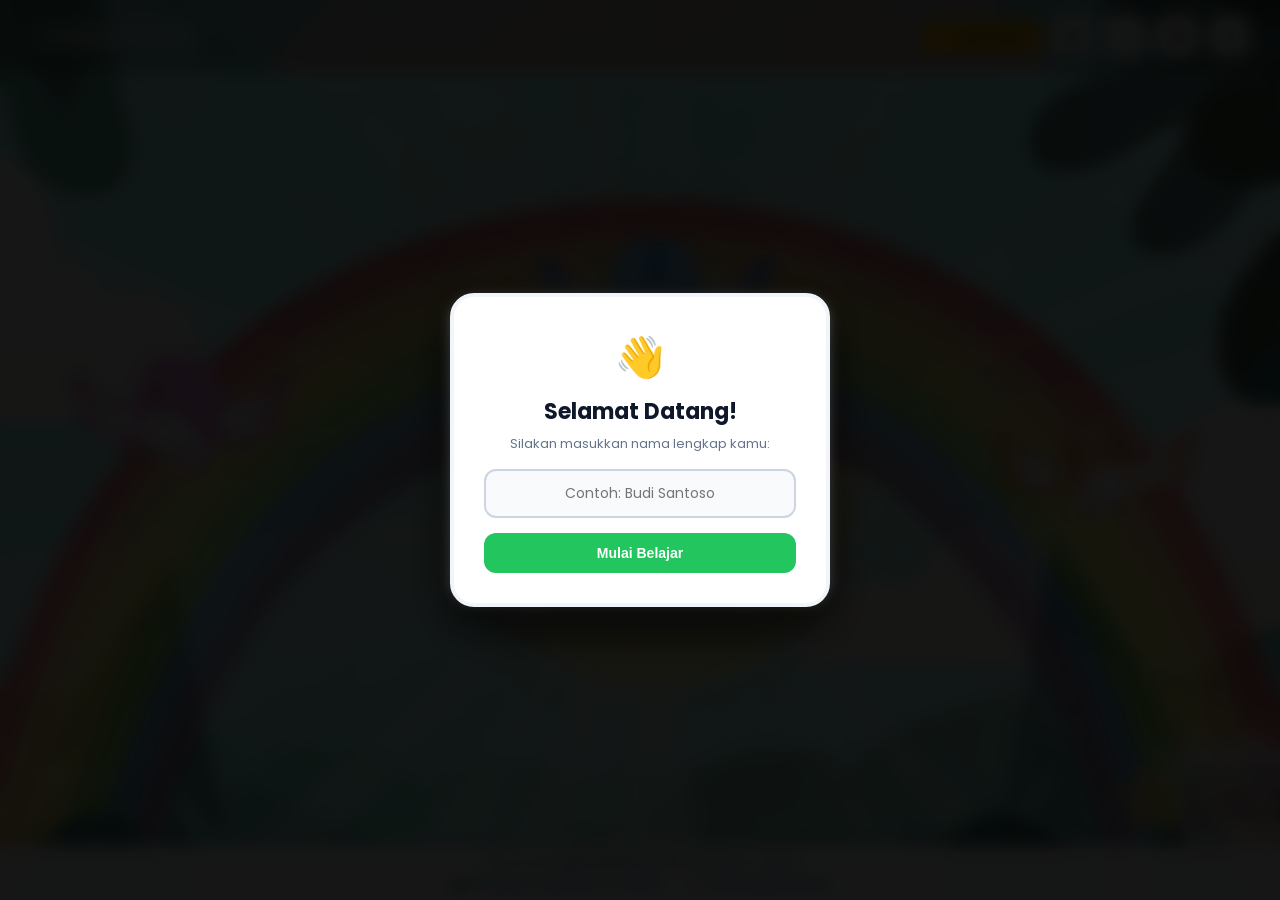
==== commit bb758342: "Refactor index.html for improved layout and icons Updated the HTML structure and improved button ico" ====
--- a/index.html
+++ b/index.html
@@ -31,20 +31,21 @@
         ✏️ Ganti Nama
       </button>
       
+      <!-- Tetap menggunakan media/saya.png sesuai permintaan -->
       <button class="nav-icon-btn btn-profil" data-menu="profil" title="Profil Pembuat">
         <img src="media/saya.png" alt="Profil">
       </button>
 
       <button class="nav-icon-btn btn-play" data-menu="play" title="Putar Musik">
-        <img src="media/play.png" alt="Play">
+        🎵
       </button>
 
       <button class="nav-icon-btn btn-mute" data-menu="mute" title="Matikan Suara">
-        <img src="media/mute.png" alt="Mute">
+        🔇
       </button>
 
       <button class="nav-icon-btn btn-information" data-menu="information" title="Informasi Game">
-        <img src="media/information.png" alt="Info">
+        ℹ️
       </button>
     </div>
   </header>
@@ -60,9 +61,10 @@
     <section class="menu-section">
       <p class="section-instruction">Silakan pilih game di bawah ini:</p>
       <div class="menu-grid">
+        <!-- Game Card berbasis CSS murni tanpa gambar PNG -->
         <div class="game-card btn-numerasi" data-menu="numerasi">
-          <div class="card-img-box">
-            <img src="media/matematika.png" alt="Game Numerasi">
+          <div class="card-icon-shape">
+            <span>✖️➗</span>
           </div>
           <div class="card-footer-info">
             <h3 class="card-label">Game Numerasi</h3>
@@ -76,8 +78,8 @@
   <!-- Popup Profil Pembuat (Otomatis muncul di awal dengan class 'active') -->
   <div id="popup-profil" class="custom-overlay active">
     <div class="custom-modal">
-      <div class="modal-avatar">
-        <img src="media/profil.png" alt="Foto Profil Pengembang">
+      <div class="modal-avatar-shape">
+        👨‍🏫
       </div>
       <h3 class="modal-title">PROFIL PEMBUAT</h3>
       <div class="modal-info-box">
--- a/style.css
+++ b/style.css
@@ -1,439 +1,404 @@
-/* Reset Dasar & Variabel Warna */
+/* Reset Dasar */
 * {
   margin: 0;
   padding: 0;
   box-sizing: border-box;
 }
 
-:root {
-  --primary: #4e54c8;
-  --primary-gradient: linear-gradient(135deg, #4e54c8, #8f94fb);
-  --accent: #ffbb00;
-  --accent-hover: #e0a200;
-  --success: #28a745;
-  --dark: #2d3748;
-  --light-bg: rgba(255, 255, 255, 0.9);
-}
-
 body {
-  font-family: 'Chewy', cursive, sans-serif;
+  font-family: 'Poppins', sans-serif;
   background: url('media/wood.gif') no-repeat center center fixed;
   background-size: cover;
   min-height: 100vh;
   display: flex;
   flex-direction: column;
-  padding-bottom: 75px; /* Jarak agar konten tidak tertutup footer */
-}
-
-/* CONTAINER UTAMA */
-.container {
+  color: #fff;
+  padding-bottom: 70px;
+}
+
+/* HEADER & NAVIGASI ATAS */
+.app-header {
+  display: flex;
+  justify-content: space-between;
+  align-items: center;
+  padding: 15px 30px;
+  width: 100%;
+  background: rgba(0, 0, 0, 0.25);
+  backdrop-filter: blur(8px);
+  position: sticky;
+  top: 0;
+  z-index: 100;
+  border-bottom: 1px solid rgba(255, 255, 255, 0.15);
+}
+
+.school-brand {
+  display: flex;
+  align-items: center;
+  gap: 8px;
+  background: rgba(255, 255, 255, 0.2);
+  padding: 6px 14px;
+  border-radius: 20px;
+  font-weight: 600;
+  font-size: 14px;
+  text-shadow: 1px 1px 2px rgba(0,0,0,0.4);
+}
+
+.brand-dot {
+  width: 8px;
+  height: 8px;
+  background-color: #4ade80;
+  border-radius: 50%;
+  box-shadow: 0 0 8px #4ade80;
+}
+
+.nav-controls {
+  display: flex;
+  align-items: center;
+  gap: 10px;
+}
+
+.btn-action-ghost {
+  background: #ffc107;
+  color: #1a202c;
+  border: none;
+  padding: 8px 14px;
+  border-radius: 10px;
+  font-weight: 600;
+  font-size: 13px;
+  cursor: pointer;
+  box-shadow: 0 4px 10px rgba(0,0,0,0.2);
+  transition: transform 0.2s, background 0.2s;
+}
+
+.btn-action-ghost:hover {
+  background: #e0a800;
+  transform: translateY(-2px);
+}
+
+/* Tombol Ikon Navigasi */
+.nav-icon-btn {
+  background: rgba(255, 255, 255, 0.9);
+  border: none;
+  border-radius: 12px;
+  width: 42px;
+  height: 42px;
+  display: flex;
+  align-items: center;
+  justify-content: center;
+  cursor: pointer;
+  box-shadow: 0 4px 10px rgba(0,0,0,0.2);
+  transition: transform 0.2s, background 0.2s;
+}
+
+.nav-icon-btn:hover {
+  transform: scale(1.1);
+  background: #ffffff;
+}
+
+.nav-icon-btn img {
+  width: 24px;
+  height: 24px;
+  object-fit: contain;
+}
+
+.nav-icon-btn.btn-profil img {
+  width: 28px;
+  height: 28px;
+  border-radius: 50%;
+}
+
+/* KONTEN UTAMA */
+.main-container {
   flex: 1;
   display: flex;
   flex-direction: column;
   justify-content: center;
   align-items: center;
-  gap: 20px;
-  padding: 20px;
-}
-
-.hero-section {
+  padding: 30px 20px;
+  gap: 25px;
   text-align: center;
-  animation: fadeInDown 0.8s ease-in-out;
-}
-
-.judul-utama {
-  font-size: 56px;
-  font-weight: normal;
-  color: #fff;
+}
+
+.hero-content {
+  display: flex;
+  flex-direction: column;
+  align-items: center;
+  gap: 8px;
+}
+
+.badge-tag {
+  background: rgba(255, 255, 255, 0.25);
+  padding: 5px 14px;
+  border-radius: 20px;
+  font-size: 12px;
+  font-weight: 500;
+  backdrop-filter: blur(5px);
+  border: 1px solid rgba(255,255,255,0.3);
+}
+
+.main-title {
+  font-family: 'Chewy', cursive;
+  font-size: 52px;
+  color: #ffffff;
   text-shadow: 3px 3px 6px rgba(0, 0, 0, 0.6);
   letter-spacing: 1px;
 }
 
-.sub-judul {
-  font-family: 'Poppins', sans-serif;
-  font-size: 18px;
-  color: #f0f0f0;
+.main-subtitle {
+  font-size: 15px;
+  color: #f1f5f9;
   text-shadow: 1px 1px 3px rgba(0, 0, 0, 0.5);
-  margin-top: 5px;
-}
-
-.judul-game {
-  text-align: center;
-  font-size: 32px;
-  font-weight: normal;
+}
+
+.section-instruction {
+  font-family: 'Chewy', cursive;
+  font-size: 26px;
   color: #fff;
-  text-shadow: 2px 2px 5px rgba(0, 0, 0, 0.6);
+  text-shadow: 2px 2px 4px rgba(0,0,0,0.6);
   margin-bottom: 15px;
 }
 
-/* MENU GAMBAR & KARTU MODERN */
-.menu-wrapper {
-  display: flex;
-  flex-direction: column;
-  align-items: center;
-  width: 100%;
-  animation: fadeInUp 0.8s ease-in-out;
-}
-
-.menu-horizontal {
+/* KARTU MENU GAME */
+.menu-grid {
   display: flex;
   justify-content: center;
-  gap: 30px;
-  flex-wrap: wrap;
-}
-
-/* Efek Kartu Menu Modern */
-.menu-item {
-  background: rgba(255, 255, 255, 0.85);
+}
+
+.game-card {
+  background: rgba(255, 255, 255, 0.9);
   backdrop-filter: blur(10px);
-  border: 4px solid #fff;
+  border: 4px solid #ffffff;
   border-radius: 24px;
   padding: 20px;
+  width: 280px;
   display: flex;
   flex-direction: column;
   align-items: center;
   cursor: pointer;
-  box-shadow: 0 10px 30px rgba(0, 0, 0, 0.3);
+  box-shadow: 0 12px 30px rgba(0, 0, 0, 0.35);
   transition: all 0.3s cubic-bezier(0.175, 0.885, 0.32, 1.275);
 }
 
-.menu-item:hover {
+.game-card:hover {
   transform: translateY(-8px) scale(1.03);
-  box-shadow: 0 15px 35px rgba(0, 0, 0, 0.4);
+  box-shadow: 0 18px 40px rgba(0, 0, 0, 0.45);
   background: #ffffff;
 }
 
-.menu-item:active {
-  transform: scale(0.97);
-}
-
-.menu-item-icon {
-  width: 100%;
-  max-width: 260px;
+.card-img-box {
+  width: 100%;
   border-radius: 16px;
   overflow: hidden;
-  box-shadow: 0 5px 15px rgba(0,0,0,0.15);
-}
-
-.menu-item img {
+  margin-bottom: 15px;
+}
+
+.card-img-box img {
   width: 100%;
   height: auto;
   display: block;
-  transition: transform 0.4s ease;
-}
-
-.menu-item:hover img {
-  transform: scale(1.08);
-}
-
-.label {
-  margin-top: 15px;
-  font-size: 36px;
-  font-weight: normal;
-  color: #2b2b2b;
-  text-shadow: none;
-  letter-spacing: 0.5px;
-}
-
-.play-badge {
-  font-family: 'Poppins', sans-serif;
-  background: var(--primary-gradient);
+  transition: transform 0.3s ease;
+}
+
+.game-card:hover .card-img-box img {
+  transform: scale(1.06);
+}
+
+.card-label {
+  font-family: 'Chewy', cursive;
+  font-size: 32px;
+  color: #1e293b;
+  margin-bottom: 8px;
+}
+
+.play-pill {
+  display: inline-block;
+  background: linear-gradient(135deg, #4f46e5, #6366f1);
   color: white;
   padding: 6px 16px;
   border-radius: 20px;
-  font-size: 14px;
+  font-size: 12px;
   font-weight: 600;
-  margin-top: 8px;
-  box-shadow: 0 4px 10px rgba(78, 84, 200, 0.3);
-}
-
-/* NAVIGASI ATAS KANAN (FLOATING BAR) */
-.top-bar {
-  display: flex;
-  justify-content: space-between;
-  align-items: center;
-  padding: 15px 25px;
-  width: 100%;
-}
-
-.brand-title span {
-  font-size: 24px;
-  color: #fff;
-  text-shadow: 2px 2px 4px rgba(0,0,0,0.5);
-  background: rgba(0, 0, 0, 0.25);
-  padding: 6px 14px;
-  border-radius: 12px;
-  backdrop-filter: blur(5px);
-}
-
-.top-right-buttons {
-  display: flex;
-  gap: 10px;
-  align-items: center;
-}
-
-/* Tombol Ikon Modern */
-.nav-icon-btn {
-  background: rgba(255, 255, 255, 0.9);
-  border: none;
-  border-radius: 14px;
-  padding: 8px;
-  cursor: pointer;
-  display: flex;
-  align-items: center;
-  justify-content: center;
-  box-shadow: 0 4px 12px rgba(0, 0, 0, 0.2);
-  transition: all 0.2s ease;
-}
-
-.nav-icon-btn:hover {
-  transform: scale(1.1);
-  background: #ffffff;
-  box-shadow: 0 6px 16px rgba(0, 0, 0, 0.3);
-}
-
-.nav-icon-btn:active {
-  transform: scale(0.95);
-}
-
-.btn-reset-nama {
-  background: var(--accent);
-  color: #1a202c;
-  font-size: 14px;
-  font-family: 'Poppins', sans-serif;
-  padding: 10px 16px;
-  border: none;
-  border-radius: 12px;
-  cursor: pointer;
-  font-weight: 600;
-  box-shadow: 0 4px 12px rgba(255, 187, 0, 0.3);
-  transition: all 0.2s ease;
-}
-
-.btn-reset-nama:hover {
-  background: var(--accent-hover);
-  transform: translateY(-2px);
-}
-
-/* POPUP GENERAL & OVERLAY MODERN */
-.popup-overlay {
+  box-shadow: 0 4px 12px rgba(79, 70, 229, 0.3);
+}
+
+/* POPUP / MODAL UTAMA */
+.custom-overlay {
   display: none;
   position: fixed;
   top: 0;
   left: 0;
   width: 100%;
   height: 100%;
-  background-color: rgba(0, 0, 0, 0.65);
+  background: rgba(0, 0, 0, 0.7);
   backdrop-filter: blur(6px);
   justify-content: center;
   align-items: center;
   z-index: 9999;
-  animation: fadeIn 0.3s ease;
-}
-
-/* Kelas untuk menampilkan popup otomatis di awal */
-.popup-overlay.active {
-  display: flex;
-}
-
-.modern-popup {
+}
+
+.custom-overlay.active {
+  display: flex;
+}
+
+.custom-modal {
   background: #ffffff;
-  padding: 35px 30px;
+  color: #1e293b;
+  padding: 30px;
   border-radius: 24px;
+  width: 90%;
+  max-width: 380px;
   text-align: center;
-  max-width: 420px;
-  width: 90%;
-  box-shadow: 0 20px 45px rgba(0, 0, 0, 0.3);
-  font-family: 'Poppins', sans-serif;
-  animation: scaleUp 0.3s cubic-bezier(0.175, 0.885, 0.32, 1.275);
-  border: 4px solid #f0f2f5;
-}
-
-.popup-avatar-container {
-  width: 110px;
-  height: 110px;
+  box-shadow: 0 20px 45px rgba(0,0,0,0.4);
+  border: 4px solid #f1f5f9;
+  animation: popIn 0.3s cubic-bezier(0.175, 0.885, 0.32, 1.275);
+}
+
+.modal-avatar {
+  width: 100px;
+  height: 100px;
   margin: 0 auto 15px auto;
   border-radius: 50%;
   overflow: hidden;
-  border: 4px solid var(--primary);
-  box-shadow: 0 6px 15px rgba(78, 84, 200, 0.3);
-}
-
-.popup-avatar-container img {
+  border: 4px solid #4f46e5;
+  box-shadow: 0 6px 15px rgba(79, 70, 229, 0.3);
+}
+
+.modal-avatar img {
   width: 100%;
   height: 100%;
   object-fit: cover;
 }
 
-.popup-title {
+.modal-title {
   font-family: 'Chewy', cursive;
-  font-size: 32px;
-  color: var(--primary);
+  font-size: 28px;
+  color: #4f46e5;
   margin-bottom: 12px;
-  letter-spacing: 0.5px;
-}
-
-.profile-info-box {
+}
+
+.modal-info-box {
   background: #f8fafc;
+  border: 1px solid #e2e8f0;
   border-radius: 14px;
-  padding: 15px;
+  padding: 14px;
+  text-align: left;
   margin-bottom: 20px;
-  text-align: left;
-  border: 1px solid #e2e8f0;
-}
-
-.profile-info-box p {
+}
+
+.modal-info-box p {
+  font-size: 13px;
+  color: #475569;
+  margin: 5px 0;
+}
+
+.modal-emoji {
+  font-size: 40px;
+  margin-bottom: 8px;
+}
+
+.modal-title-sm {
+  font-size: 22px;
+  font-weight: 700;
+  color: #0f172a;
+  margin-bottom: 6px;
+}
+
+.modal-desc {
+  font-size: 13px;
+  color: #64748b;
+  margin-bottom: 15px;
+}
+
+.custom-modal input {
+  width: 100%;
+  padding: 12px 16px;
+  border: 2px solid #cbd5e1;
+  border-radius: 12px;
   font-size: 14px;
-  color: #4a5568;
-  margin: 6px 0;
-}
-
-.welcome-icon {
-  font-size: 45px;
-  margin-bottom: 10px;
-}
-
-.modern-popup h3 {
-  font-size: 24px;
-  font-weight: 700;
-  color: var(--dark);
-  margin-bottom: 8px;
-}
-
-.modern-popup p {
-  font-size: 14px;
-  color: #718096;
+  font-family: 'Poppins', sans-serif;
+  text-align: center;
+  outline: none;
+  background: #f8fafc;
   margin-bottom: 15px;
-}
-
-.modern-popup input {
-  width: 100%;
-  padding: 12px 16px;
-  font-size: 15px;
-  font-family: 'Poppins', sans-serif;
-  border: 2px solid #cbd5e0;
-  border-radius: 12px;
-  outline: none;
-  transition: all 0.2s;
-  background: #f8fafc;
-  text-align: center;
-}
-
-.modern-popup input:focus {
-  border-color: var(--primary);
+  transition: border-color 0.2s;
+}
+
+.custom-modal input:focus {
+  border-color: #4f46e5;
   background: #fff;
-  box-shadow: 0 0 0 4px rgba(78, 84, 200, 0.15);
-}
-
-/* Tombol Aksi di Popup */
-.btn-action-primary,
-.btn-action-success {
-  width: 100%;
-  margin-top: 15px;
-  padding: 12px 20px;
-  font-size: 16px;
-  font-family: 'Poppins', sans-serif;
-  font-weight: 600;
+  box-shadow: 0 0 0 4px rgba(79, 70, 229, 0.15);
+}
+
+.modal-btn-primary,
+.modal-btn-success {
+  width: 100%;
+  padding: 12px;
   border: none;
   border-radius: 12px;
+  font-weight: 600;
+  font-size: 14px;
   cursor: pointer;
-  transition: all 0.2s ease;
-  box-shadow: 0 4px 15px rgba(0,0,0,0.1);
-}
-
-.btn-action-primary {
-  background: var(--primary-gradient);
   color: white;
-}
-
-.btn-action-primary:hover {
-  opacity: 0.9;
+  transition: transform 0.2s, opacity 0.2s;
+}
+
+.modal-btn-primary {
+  background: linear-gradient(135deg, #4f46e5, #6366f1);
+}
+
+.modal-btn-success {
+  background: #22c55e;
+}
+
+.modal-btn-primary:hover,
+.modal-btn-success:hover {
   transform: translateY(-2px);
-}
-
-.btn-action-success {
-  background: var(--success);
-  color: white;
-}
-
-.btn-action-success:hover {
-  background: #218838;
-  transform: translateY(-2px);
-}
-
-/* FOOTER PEMBUAT MODERN */
-.footer-pembuat {
+  opacity: 0.95;
+}
+
+/* FOOTER */
+.app-footer {
   position: fixed;
   bottom: 0;
   left: 0;
   width: 100%;
   background: rgba(255, 255, 255, 0.95);
   backdrop-filter: blur(8px);
+  padding: 8px 15px;
   text-align: center;
-  padding: 10px 15px;
-  font-family: 'Poppins', sans-serif;
-  font-size: 13px;
-  color: #4a5568;
-  box-shadow: 0 -4px 15px rgba(0, 0, 0, 0.1);
-  z-index: 100;
-}
-
-.footer-pembuat p {
-  margin: 0 0 4px 0;
-}
-
-.social-links {
+  font-size: 12px;
+  color: #334155;
+  box-shadow: 0 -4px 15px rgba(0,0,0,0.1);
+  z-index: 90;
+}
+
+.app-footer p {
+  margin-bottom: 3px;
+}
+
+.footer-links {
   display: flex;
   justify-content: center;
-  gap: 15px;
-  align-items: center;
-}
-
-.social-links a {
-  color: #3182ce;
+  align-items: center;
+  gap: 10px;
+}
+
+.footer-links a {
+  color: #0284c7;
   text-decoration: none;
   font-weight: 600;
-  transition: color 0.2s;
-}
-
-.social-links a:hover {
-  color: #2b6cb0;
+}
+
+.footer-links a:hover {
   text-decoration: underline;
 }
 
-.separator {
-  color: #cbd5e0;
-}
-
-/* ANIMASI CSS */
-@keyframes fadeIn {
-  from { opacity: 0; }
-  to { opacity: 1; }
-}
-
-@keyframes fadeInDown {
-  from {
-    opacity: 0;
-    transform: translateY(-20px);
-  }
-  to {
-    opacity: 1;
-    transform: translateY(0);
-  }
-}
-
-@keyframes fadeInUp {
-  from {
-    opacity: 0;
-    transform: translateY(20px);
-  }
-  to {
-    opacity: 1;
-    transform: translateY(0);
-  }
-}
-
-@keyframes scaleUp {
+.dot-sep {
+  color: #94a3b8;
+}
+
+/* ANIMASI */
+@keyframes popIn {
   from {
     opacity: 0;
     transform: scale(0.85);
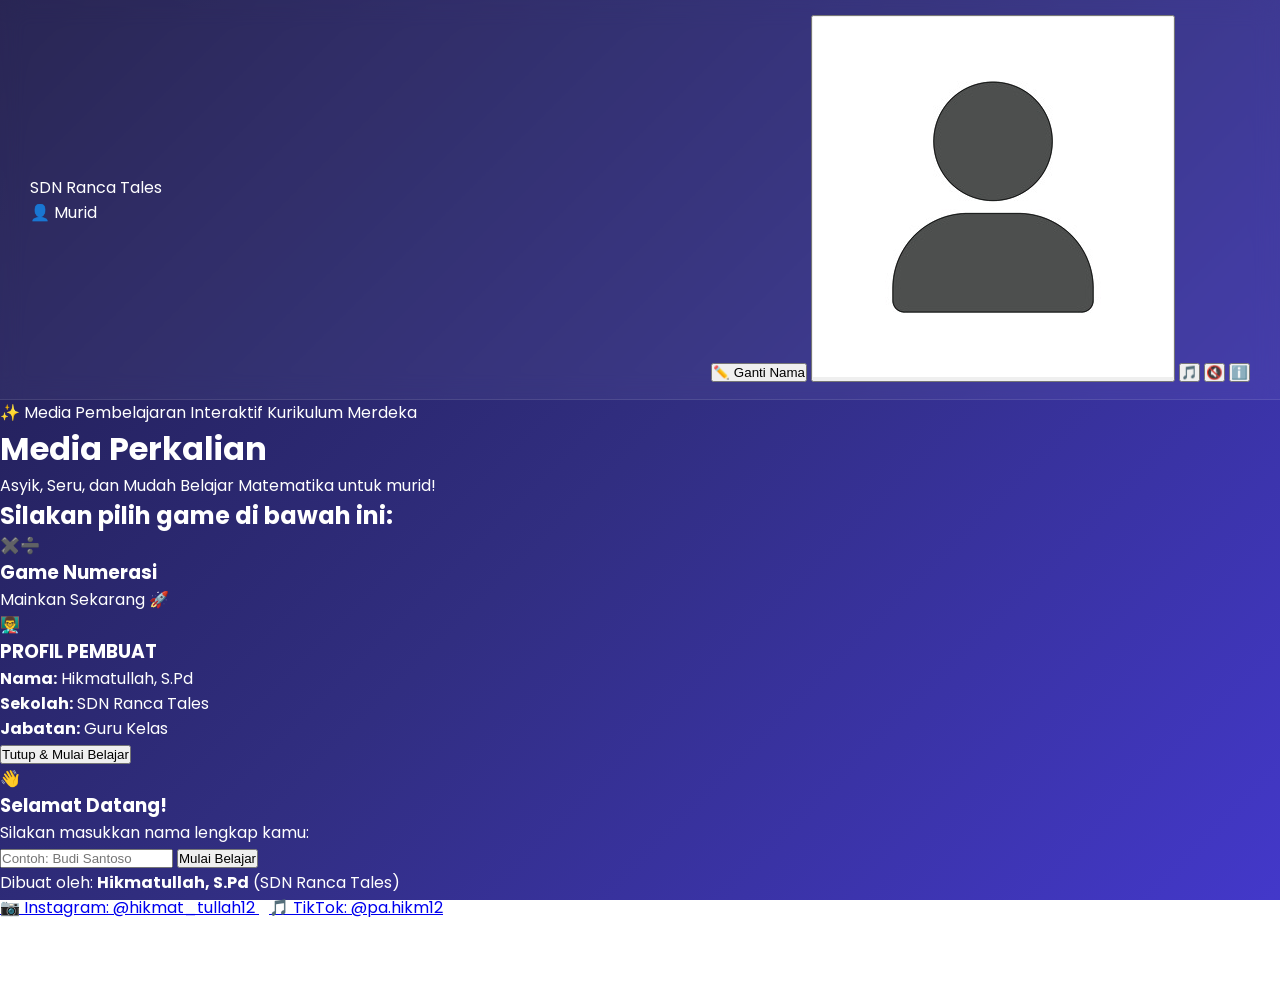
==== commit 38c455f7: "Refactor index.html for improved structure and semantics Updated HTML structure and improved class n" ====
--- a/index.html
+++ b/index.html
@@ -19,56 +19,60 @@
 </head>
 <body>
 
-  <!-- Top Navigation Bar -->
+  <!-- Top Navigation Bar Modern -->
   <header class="app-header">
-    <div class="school-brand">
-      <span class="brand-dot"></span>
-      <span>SDN Ranca Tales</span>
+    <div class="header-left">
+      <div class="school-badge-pill">
+        <span class="live-dot"></span>
+        <span>SDN Ranca Tales</span>
+      </div>
+      <!-- Label Nama Murid yang di-generate dari nama_pengguna.js -->
+      <div id="user-display-badge" class="user-badge">
+        👤 <span id="nama-user-label">Murid</span>
+      </div>
     </div>
     
-    <div class="nav-controls">
-      <button id="reset-nama-btn" class="btn-action-ghost" title="Ganti Nama Pengguna">
+    <div class="header-right">
+      <button id="reset-nama-btn" class="btn-pill-action" title="Ganti Nama Pengguna">
         ✏️ Ganti Nama
       </button>
       
-      <!-- Tetap menggunakan media/saya.png sesuai permintaan -->
-      <button class="nav-icon-btn btn-profil" data-menu="profil" title="Profil Pembuat">
+      <button class="icon-nav-btn btn-profil" data-menu="profil" title="Profil Pembuat">
         <img src="media/saya.png" alt="Profil">
       </button>
 
-      <button class="nav-icon-btn btn-play" data-menu="play" title="Putar Musik">
+      <button class="icon-nav-btn btn-play" data-menu="play" title="Putar Musik">
         🎵
       </button>
 
-      <button class="nav-icon-btn btn-mute" data-menu="mute" title="Matikan Suara">
+      <button class="icon-nav-btn btn-mute" data-menu="mute" title="Matikan Suara">
         🔇
       </button>
 
-      <button class="nav-icon-btn btn-information" data-menu="information" title="Informasi Game">
+      <button class="icon-nav-btn btn-information" data-menu="information" title="Informasi Game">
         ℹ️
       </button>
     </div>
   </header>
 
   <!-- Container Utama -->
-  <main class="main-container">
-    <div class="hero-content">
-      <span class="badge-tag">✨ Media Pembelajaran Interaktif</span>
-      <h1 class="main-title">Media Perkalian</h1>
-      <p class="main-subtitle">Asyik, Seru, dan Mudah Belajar Matematika untuk Murid!</p>
+  <main class="main-hero-container">
+    <div class="hero-content-box">
+      <div class="top-tagline">✨ Media Pembelajaran Interaktif Kurikulum Merdeka</div>
+      <h1 class="main-app-title">Media Perkalian</h1>
+      <p class="main-app-subtitle">Asyik, Seru, dan Mudah Belajar Matematika untuk murid!</p>
     </div>
 
-    <section class="menu-section">
-      <p class="section-instruction">Silakan pilih game di bawah ini:</p>
-      <div class="menu-grid">
-        <!-- Game Card berbasis CSS murni tanpa gambar PNG -->
-        <div class="game-card btn-numerasi" data-menu="numerasi">
-          <div class="card-icon-shape">
+    <section class="game-selection-area">
+      <h2 class="section-title-custom">Silakan pilih game di bawah ini:</h2>
+      <div class="cards-wrapper">
+        <div class="modern-game-card btn-numerasi" data-menu="numerasi">
+          <div class="card-icon-wrapper">
             <span>✖️➗</span>
           </div>
-          <div class="card-footer-info">
-            <h3 class="card-label">Game Numerasi</h3>
-            <span class="play-pill">Mainkan Sekarang 🚀</span>
+          <div class="card-info-content">
+            <h3>Game Numerasi</h3>
+            <span class="play-badge-btn">Mainkan Sekarang 🚀</span>
           </div>
         </div>
       </div>
@@ -76,40 +80,40 @@
   </main>
 
   <!-- Popup Profil Pembuat (Otomatis muncul di awal dengan class 'active') -->
-  <div id="popup-profil" class="custom-overlay active">
-    <div class="custom-modal">
-      <div class="modal-avatar-shape">
+  <div id="popup-profil" class="custom-modal-overlay active">
+    <div class="custom-modal-box">
+      <div class="modal-avatar-circle">
         👨‍🏫
       </div>
-      <h3 class="modal-title">PROFIL PEMBUAT</h3>
-      <div class="modal-info-box">
+      <h3 class="modal-heading">PROFIL PEMBUAT</h3>
+      <div class="modal-info-card">
         <p><strong>Nama:</strong> Hikmatullah, S.Pd</p>
         <p><strong>Sekolah:</strong> SDN Ranca Tales</p>
         <p><strong>Jabatan:</strong> Guru Kelas</p>
       </div>
-      <button id="popup-close" class="modal-btn-primary">Tutup & Mulai Belajar</button>
+      <button id="popup-close" class="modal-main-btn">Tutup & Mulai Belajar</button>
     </div>
   </div>
 
   <!-- Popup Input Nama Pengguna -->
-  <div id="popup-nama" class="custom-overlay">
-    <div class="custom-modal">
-      <div class="modal-emoji">👋</div>
-      <h3 class="modal-title-sm">Selamat Datang!</h3>
-      <p class="modal-desc">Silakan masukkan nama lengkap kamu:</p>
+  <div id="popup-nama" class="custom-modal-overlay">
+    <div class="custom-modal-box">
+      <div class="modal-emoji-icon">👋</div>
+      <h3 class="modal-heading-sm">Selamat Datang!</h3>
+      <p class="modal-desc-text">Silakan masukkan nama lengkap kamu:</p>
       <input type="text" id="input-nama" placeholder="Contoh: Budi Santoso" autocomplete="off" />
-      <button id="btn-simpan-nama" class="modal-btn-success">Mulai Belajar</button>
+      <button id="btn-simpan-nama" class="modal-success-btn">Mulai Belajar</button>
     </div>
   </div>
 
   <!-- Footer Pembuat -->
-  <footer class="app-footer">
+  <footer class="app-footer-bar">
     <p>Dibuat oleh: <strong>Hikmatullah, S.Pd</strong> (SDN Ranca Tales)</p>
-    <div class="footer-links">
+    <div class="footer-social-links">
       <a href="https://instagram.com/hikmat_tullah12" target="_blank" rel="noopener noreferrer">
         📷 Instagram: @hikmat_tullah12
       </a>
-      <span class="dot-sep">•</span>
+      <span class="separator-dot">•</span>
       <a href="https://tiktok.com/@pa.hikm12" target="_blank" rel="noopener noreferrer">
         🎵 TikTok: @pa.hikm12
       </a>
--- a/style.css
+++ b/style.css
@@ -7,8 +7,9 @@
 
 body {
   font-family: 'Poppins', sans-serif;
-  background: url('media/wood.gif') no-repeat center center fixed;
-  background-size: cover;
+  /* Menggunakan latar belakang gradasi warna modern yang ceria dan elegan tanpa gambar */
+  background: linear-gradient(135deg, #1e1b4b, #312e81, #4338ca);
+  background-attachment: fixed;
   min-height: 100vh;
   display: flex;
   flex-direction: column;
@@ -23,24 +24,23 @@
   align-items: center;
   padding: 15px 30px;
   width: 100%;
-  background: rgba(0, 0, 0, 0.25);
-  backdrop-filter: blur(8px);
+  background: rgba(255, 255, 255, 0.05);
+  backdrop-filter: blur(12px);
   position: sticky;
   top: 0;
   z-index: 100;
-  border-bottom: 1px solid rgba(255, 255, 255, 0.15);
+  border-bottom: 1px solid rgba(255, 255, 255, 0.1);
 }
 
 .school-brand {
   display: flex;
   align-items: center;
   gap: 8px;
-  background: rgba(255, 255, 255, 0.2);
+  background: rgba(255, 255, 255, 0.1);
   padding: 6px 14px;
   border-radius: 20px;
   font-weight: 600;
   font-size: 14px;
-  text-shadow: 1px 1px 2px rgba(0,0,0,0.4);
 }
 
 .brand-dot {
@@ -48,7 +48,7 @@
   height: 8px;
   background-color: #4ade80;
   border-radius: 50%;
-  box-shadow: 0 0 8px #4ade80;
+  box-shadow: 0 0 10px #4ade80;
 }
 
 .nav-controls {
@@ -58,27 +58,27 @@
 }
 
 .btn-action-ghost {
-  background: #ffc107;
-  color: #1a202c;
+  background: #f59e0b;
+  color: #ffffff;
   border: none;
   padding: 8px 14px;
   border-radius: 10px;
   font-weight: 600;
   font-size: 13px;
   cursor: pointer;
-  box-shadow: 0 4px 10px rgba(0,0,0,0.2);
+  box-shadow: 0 4px 15px rgba(245, 158, 11, 0.3);
   transition: transform 0.2s, background 0.2s;
 }
 
 .btn-action-ghost:hover {
-  background: #e0a800;
+  background: #d97706;
   transform: translateY(-2px);
 }
 
 /* Tombol Ikon Navigasi */
 .nav-icon-btn {
-  background: rgba(255, 255, 255, 0.9);
-  border: none;
+  background: rgba(255, 255, 255, 0.1);
+  border: 1px solid rgba(255, 255, 255, 0.2);
   border-radius: 12px;
   width: 42px;
   height: 42px;
@@ -86,25 +86,22 @@
   align-items: center;
   justify-content: center;
   cursor: pointer;
+  font-size: 18px;
+  color: white;
   box-shadow: 0 4px 10px rgba(0,0,0,0.2);
   transition: transform 0.2s, background 0.2s;
 }
 
 .nav-icon-btn:hover {
   transform: scale(1.1);
-  background: #ffffff;
+  background: rgba(255, 255, 255, 0.2);
 }
 
 .nav-icon-btn img {
-  width: 24px;
-  height: 24px;
-  object-fit: contain;
-}
-
-.nav-icon-btn.btn-profil img {
   width: 28px;
   height: 28px;
   border-radius: 50%;
+  object-fit: cover;
 }
 
 /* KONTEN UTAMA */
@@ -114,8 +111,8 @@
   flex-direction: column;
   justify-content: center;
   align-items: center;
-  padding: 30px 20px;
-  gap: 25px;
+  padding: 40px 20px;
+  gap: 30px;
   text-align: center;
 }
 
@@ -123,102 +120,102 @@
   display: flex;
   flex-direction: column;
   align-items: center;
-  gap: 8px;
+  gap: 10px;
 }
 
 .badge-tag {
-  background: rgba(255, 255, 255, 0.25);
-  padding: 5px 14px;
+  background: rgba(99, 102, 241, 0.3);
+  color: #a5b4fc;
+  padding: 6px 16px;
   border-radius: 20px;
-  font-size: 12px;
+  font-size: 13px;
   font-weight: 500;
-  backdrop-filter: blur(5px);
-  border: 1px solid rgba(255,255,255,0.3);
+  border: 1px solid rgba(99, 102, 241, 0.4);
 }
 
 .main-title {
   font-family: 'Chewy', cursive;
-  font-size: 52px;
+  font-size: 56px;
   color: #ffffff;
-  text-shadow: 3px 3px 6px rgba(0, 0, 0, 0.6);
+  text-shadow: 0 4px 20px rgba(99, 102, 241, 0.5);
   letter-spacing: 1px;
 }
 
 .main-subtitle {
-  font-size: 15px;
-  color: #f1f5f9;
-  text-shadow: 1px 1px 3px rgba(0, 0, 0, 0.5);
+  font-size: 16px;
+  color: #cbd5e1;
 }
 
 .section-instruction {
   font-family: 'Chewy', cursive;
-  font-size: 26px;
-  color: #fff;
-  text-shadow: 2px 2px 4px rgba(0,0,0,0.6);
-  margin-bottom: 15px;
-}
-
-/* KARTU MENU GAME */
+  font-size: 28px;
+  color: #fbbf24;
+  margin-bottom: 20px;
+  text-shadow: 0 2px 10px rgba(251, 191, 36, 0.3);
+}
+
+/* KARTU MENU GAME BERBASIS CSS */
 .menu-grid {
   display: flex;
   justify-content: center;
 }
 
 .game-card {
-  background: rgba(255, 255, 255, 0.9);
-  backdrop-filter: blur(10px);
-  border: 4px solid #ffffff;
+  background: rgba(255, 255, 255, 0.07);
+  backdrop-filter: blur(16px);
+  border: 2px solid rgba(255, 255, 255, 0.15);
   border-radius: 24px;
-  padding: 20px;
+  padding: 30px;
   width: 280px;
   display: flex;
   flex-direction: column;
   align-items: center;
   cursor: pointer;
-  box-shadow: 0 12px 30px rgba(0, 0, 0, 0.35);
+  box-shadow: 0 20px 40px rgba(0, 0, 0, 0.4);
   transition: all 0.3s cubic-bezier(0.175, 0.885, 0.32, 1.275);
 }
 
 .game-card:hover {
   transform: translateY(-8px) scale(1.03);
-  box-shadow: 0 18px 40px rgba(0, 0, 0, 0.45);
-  background: #ffffff;
-}
-
-.card-img-box {
-  width: 100%;
-  border-radius: 16px;
-  overflow: hidden;
-  margin-bottom: 15px;
-}
-
-.card-img-box img {
-  width: 100%;
-  height: auto;
-  display: block;
+  border-color: #6366f1;
+  background: rgba(255, 255, 255, 0.12);
+  box-shadow: 0 25px 50px rgba(99, 102, 241, 0.3);
+}
+
+.card-icon-shape {
+  width: 100px;
+  height: 100px;
+  background: linear-gradient(135deg, #6366f1, #a855f7);
+  border-radius: 20px;
+  display: flex;
+  align-items: center;
+  justify-content: center;
+  font-size: 40px;
+  margin-bottom: 20px;
+  box-shadow: 0 10px 25px rgba(99, 102, 241, 0.4);
   transition: transform 0.3s ease;
 }
 
-.game-card:hover .card-img-box img {
-  transform: scale(1.06);
+.game-card:hover .card-icon-shape {
+  transform: scale(1.1) rotate(5deg);
 }
 
 .card-label {
   font-family: 'Chewy', cursive;
-  font-size: 32px;
-  color: #1e293b;
-  margin-bottom: 8px;
+  font-size: 30px;
+  color: #ffffff;
+  margin-bottom: 10px;
 }
 
 .play-pill {
   display: inline-block;
-  background: linear-gradient(135deg, #4f46e5, #6366f1);
+  background: linear-gradient(135deg, #10b981, #059669);
   color: white;
-  padding: 6px 16px;
+  padding: 8px 18px;
   border-radius: 20px;
-  font-size: 12px;
+  font-size: 13px;
   font-weight: 600;
-  box-shadow: 0 4px 12px rgba(79, 70, 229, 0.3);
+  box-shadow: 0 4px 15px rgba(16, 185, 129, 0.4);
 }
 
 /* POPUP / MODAL UTAMA */
@@ -229,8 +226,8 @@
   left: 0;
   width: 100%;
   height: 100%;
-  background: rgba(0, 0, 0, 0.7);
-  backdrop-filter: blur(6px);
+  background: rgba(15, 23, 42, 0.8);
+  backdrop-filter: blur(8px);
   justify-content: center;
   align-items: center;
   z-index: 9999;
@@ -241,113 +238,112 @@
 }
 
 .custom-modal {
-  background: #ffffff;
-  color: #1e293b;
-  padding: 30px;
-  border-radius: 24px;
+  background: #1e293b;
+  color: #f8fafc;
+  padding: 35px;
+  border-radius: 28px;
   width: 90%;
-  max-width: 380px;
+  max-width: 400px;
   text-align: center;
-  box-shadow: 0 20px 45px rgba(0,0,0,0.4);
-  border: 4px solid #f1f5f9;
+  box-shadow: 0 25px 60px rgba(0,0,0,0.6);
+  border: 2px solid rgba(255, 255, 255, 0.1);
   animation: popIn 0.3s cubic-bezier(0.175, 0.885, 0.32, 1.275);
 }
 
-.modal-avatar {
-  width: 100px;
-  height: 100px;
+.modal-avatar-shape {
+  width: 80px;
+  height: 80px;
+  background: linear-gradient(135deg, #3b82f6, #1d4ed8);
+  border-radius: 50%;
   margin: 0 auto 15px auto;
-  border-radius: 50%;
-  overflow: hidden;
-  border: 4px solid #4f46e5;
-  box-shadow: 0 6px 15px rgba(79, 70, 229, 0.3);
-}
-
-.modal-avatar img {
-  width: 100%;
-  height: 100%;
-  object-fit: cover;
+  display: flex;
+  align-items: center;
+  justify-content: center;
+  font-size: 36px;
+  box-shadow: 0 8px 20px rgba(59, 130, 246, 0.4);
 }
 
 .modal-title {
   font-family: 'Chewy', cursive;
-  font-size: 28px;
-  color: #4f46e5;
-  margin-bottom: 12px;
+  font-size: 30px;
+  color: #38bdf8;
+  margin-bottom: 15px;
 }
 
 .modal-info-box {
-  background: #f8fafc;
-  border: 1px solid #e2e8f0;
-  border-radius: 14px;
-  padding: 14px;
+  background: rgba(255, 255, 255, 0.05);
+  border: 1px solid rgba(255, 255, 255, 0.1);
+  border-radius: 16px;
+  padding: 16px;
   text-align: left;
   margin-bottom: 20px;
 }
 
 .modal-info-box p {
-  font-size: 13px;
-  color: #475569;
-  margin: 5px 0;
+  font-size: 14px;
+  color: #cbd5e1;
+  margin: 6px 0;
 }
 
 .modal-emoji {
-  font-size: 40px;
+  font-size: 45px;
+  margin-bottom: 10px;
+}
+
+.modal-title-sm {
+  font-size: 24px;
+  font-weight: 700;
+  color: #ffffff;
   margin-bottom: 8px;
 }
 
-.modal-title-sm {
-  font-size: 22px;
-  font-weight: 700;
-  color: #0f172a;
-  margin-bottom: 6px;
-}
-
 .modal-desc {
-  font-size: 13px;
-  color: #64748b;
-  margin-bottom: 15px;
+  font-size: 14px;
+  color: #94a3b8;
+  margin-bottom: 20px;
 }
 
 .custom-modal input {
   width: 100%;
-  padding: 12px 16px;
-  border: 2px solid #cbd5e1;
-  border-radius: 12px;
-  font-size: 14px;
+  padding: 14px 18px;
+  border: 2px solid rgba(255, 255, 255, 0.2);
+  border-radius: 14px;
+  font-size: 15px;
   font-family: 'Poppins', sans-serif;
   text-align: center;
   outline: none;
-  background: #f8fafc;
-  margin-bottom: 15px;
+  background: rgba(255, 255, 255, 0.05);
+  color: white;
+  margin-bottom: 20px;
   transition: border-color 0.2s;
 }
 
 .custom-modal input:focus {
-  border-color: #4f46e5;
-  background: #fff;
-  box-shadow: 0 0 0 4px rgba(79, 70, 229, 0.15);
+  border-color: #38bdf8;
+  box-shadow: 0 0 0 4px rgba(56, 189, 248, 0.2);
 }
 
 .modal-btn-primary,
 .modal-btn-success {
   width: 100%;
-  padding: 12px;
+  padding: 14px;
   border: none;
-  border-radius: 12px;
+  border-radius: 14px;
   font-weight: 600;
-  font-size: 14px;
+  font-size: 15px;
   cursor: pointer;
   color: white;
   transition: transform 0.2s, opacity 0.2s;
 }
 
 .modal-btn-primary {
-  background: linear-gradient(135deg, #4f46e5, #6366f1);
+  background: linear-gradient(135deg, #6366f1, #4f46e5);
+  box-shadow: 0 6px 20px rgba(99, 102, 241, 0.4);
 }
 
 .modal-btn-success {
-  background: #22c55e;
+  background: linear-gradient(135deg, #10b981, #059669);
+  box-shadow: 0 6px 20px rgba(16, 185, 129, 0.4);
 }
 
 .modal-btn-primary:hover,
@@ -362,29 +358,29 @@
   bottom: 0;
   left: 0;
   width: 100%;
-  background: rgba(255, 255, 255, 0.95);
-  backdrop-filter: blur(8px);
-  padding: 8px 15px;
+  background: rgba(15, 23, 42, 0.9);
+  backdrop-filter: blur(10px);
+  padding: 10px 15px;
   text-align: center;
   font-size: 12px;
-  color: #334155;
-  box-shadow: 0 -4px 15px rgba(0,0,0,0.1);
+  color: #94a3b8;
+  border-top: 1px solid rgba(255, 255, 255, 0.1);
   z-index: 90;
 }
 
 .app-footer p {
-  margin-bottom: 3px;
+  margin-bottom: 4px;
 }
 
 .footer-links {
   display: flex;
   justify-content: center;
   align-items: center;
-  gap: 10px;
+  gap: 12px;
 }
 
 .footer-links a {
-  color: #0284c7;
+  color: #38bdf8;
   text-decoration: none;
   font-weight: 600;
 }
@@ -394,7 +390,7 @@
 }
 
 .dot-sep {
-  color: #94a3b8;
+  color: #475569;
 }
 
 /* ANIMASI */
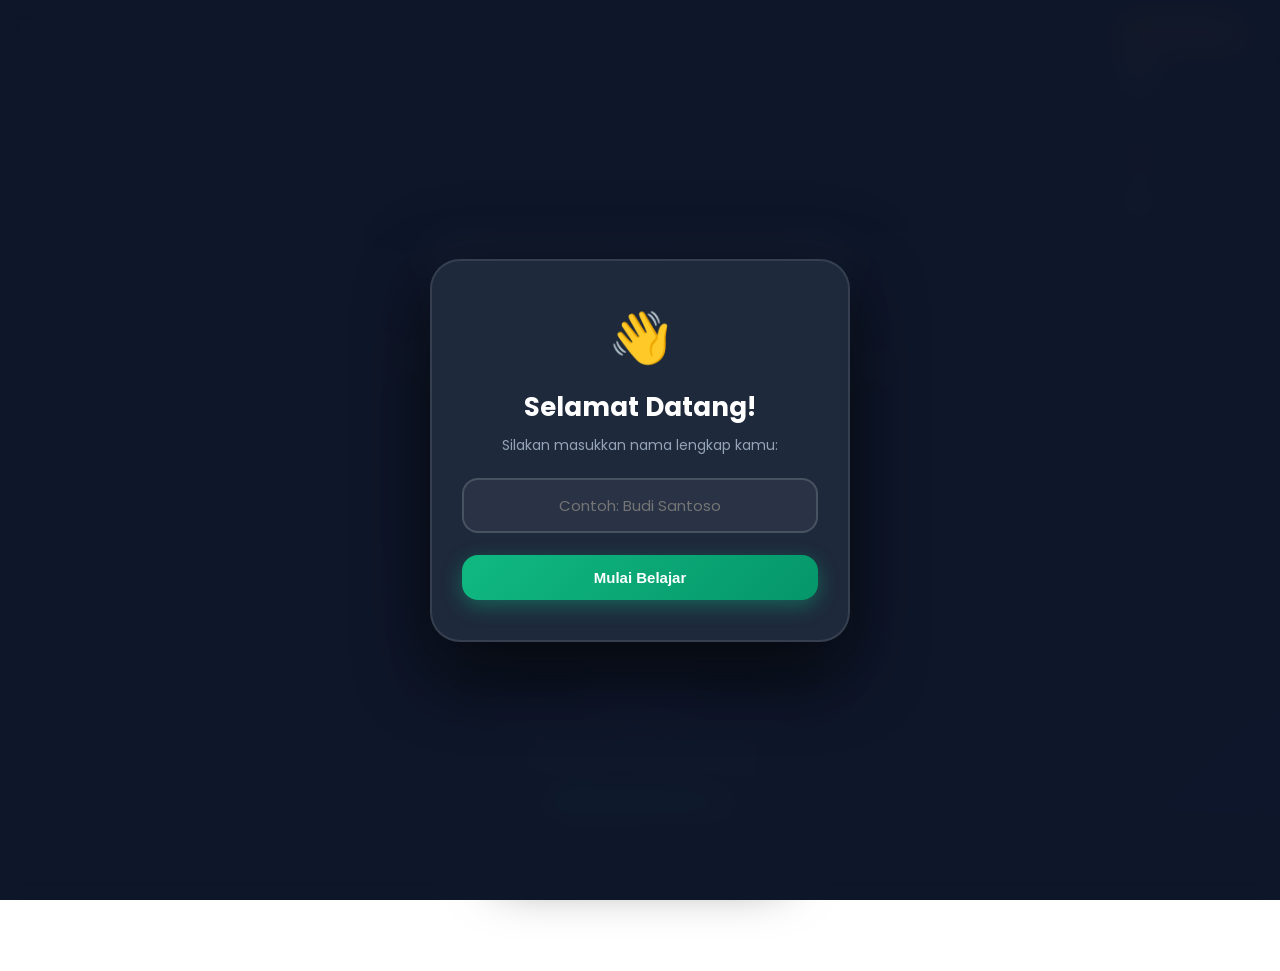
==== commit bccf459b: "Update index.html" ====
--- a/index.html
+++ b/index.html
@@ -19,20 +19,14 @@
 </head>
 <body>
 
-  <!-- Top Navigation Bar Modern -->
+  <!-- Top Navigation Bar (Bersih hanya berisi Brand & Tombol Kontrol) -->
   <header class="app-header">
-    <div class="header-left">
-      <div class="school-badge-pill">
-        <span class="live-dot"></span>
-        <span>SDN Ranca Tales</span>
-      </div>
-      <!-- Label Nama Murid yang di-generate dari nama_pengguna.js -->
-      <div id="user-display-badge" class="user-badge">
-        👤 <span id="nama-user-label">Murid</span>
-      </div>
+    <div class="school-brand-pill">
+      <span class="live-dot"></span>
+      <span>SDN Ranca Tales</span>
     </div>
     
-    <div class="header-right">
+    <div class="header-controls">
       <button id="reset-nama-btn" class="btn-pill-action" title="Ganti Nama Pengguna">
         ✏️ Ganti Nama
       </button>
@@ -61,6 +55,11 @@
       <div class="top-tagline">✨ Media Pembelajaran Interaktif Kurikulum Merdeka</div>
       <h1 class="main-app-title">Media Perkalian</h1>
       <p class="main-app-subtitle">Asyik, Seru, dan Mudah Belajar Matematika untuk murid!</p>
+      
+      <!-- Tempat Nama Pengguna yang di-generate dari nama_pengguna.js diposisikan di sini agar rapi -->
+      <div id="user-display-badge" class="user-greeting-card">
+        👋 Halo, <span id="nama-user-label">Murid</span>!
+      </div>
     </div>
 
     <section class="game-selection-area">
--- a/style.css
+++ b/style.css
@@ -7,394 +7,413 @@
 
 body {
   font-family: 'Poppins', sans-serif;
-  /* Menggunakan latar belakang gradasi warna modern yang ceria dan elegan tanpa gambar */
-  background: linear-gradient(135deg, #1e1b4b, #312e81, #4338ca);
+  /* Latar belakang gradasi deep indigo-violet modern (tanpa gambar pelangi/kayu) */
+  background: linear-gradient(135deg, #0f172a, #1e1b4b, #312e81);
   background-attachment: fixed;
   min-height: 100vh;
   display: flex;
   flex-direction: column;
-  color: #fff;
-  padding-bottom: 70px;
-}
-
-/* HEADER & NAVIGASI ATAS */
+  color: #ffffff;
+  padding-bottom: 75px;
+}
+
+/* TOP NAVIGATION BAR */
 .app-header {
   display: flex;
   justify-content: space-between;
   align-items: center;
-  padding: 15px 30px;
+  padding: 16px 35px;
   width: 100%;
-  background: rgba(255, 255, 255, 0.05);
-  backdrop-filter: blur(12px);
+  background: rgba(15, 23, 42, 0.75);
+  backdrop-filter: blur(16px);
   position: sticky;
   top: 0;
   z-index: 100;
   border-bottom: 1px solid rgba(255, 255, 255, 0.1);
-}
-
-.school-brand {
+  box-shadow: 0 10px 30px rgba(0, 0, 0, 0.3);
+}
+
+.header-left {
+  display: flex;
+  align-items: center;
+  gap: 12px;
+}
+
+.school-badge-pill {
   display: flex;
   align-items: center;
   gap: 8px;
-  background: rgba(255, 255, 255, 0.1);
-  padding: 6px 14px;
-  border-radius: 20px;
-  font-weight: 600;
-  font-size: 14px;
-}
-
-.brand-dot {
+  background: rgba(255, 255, 255, 0.08);
+  padding: 8px 16px;
+  border-radius: 30px;
+  font-weight: 600;
+  font-size: 13px;
+  border: 1px solid rgba(255, 255, 255, 0.12);
+}
+
+.live-dot {
   width: 8px;
   height: 8px;
-  background-color: #4ade80;
+  background-color: #22c55e;
   border-radius: 50%;
-  box-shadow: 0 0 10px #4ade80;
-}
-
-.nav-controls {
-  display: flex;
-  align-items: center;
-  gap: 10px;
-}
-
-.btn-action-ghost {
-  background: #f59e0b;
+  box-shadow: 0 0 10px #22c55e;
+}
+
+.user-badge {
+  background: linear-gradient(135deg, #3b82f6, #1d4ed8);
+  padding: 8px 16px;
+  border-radius: 30px;
+  font-weight: 600;
+  font-size: 13px;
+  box-shadow: 0 4px 15px rgba(59, 130, 246, 0.3);
+}
+
+.header-right {
+  display: flex;
+  align-items: center;
+  gap: 12px;
+}
+
+.btn-pill-action {
+  background: linear-gradient(135deg, #f59e0b, #d97706);
   color: #ffffff;
   border: none;
-  padding: 8px 14px;
-  border-radius: 10px;
+  padding: 9px 18px;
+  border-radius: 30px;
   font-weight: 600;
   font-size: 13px;
   cursor: pointer;
   box-shadow: 0 4px 15px rgba(245, 158, 11, 0.3);
-  transition: transform 0.2s, background 0.2s;
-}
-
-.btn-action-ghost:hover {
-  background: #d97706;
+  transition: all 0.2s ease;
+}
+
+.btn-pill-action:hover {
   transform: translateY(-2px);
+  filter: brightness(1.1);
 }
 
 /* Tombol Ikon Navigasi */
-.nav-icon-btn {
-  background: rgba(255, 255, 255, 0.1);
-  border: 1px solid rgba(255, 255, 255, 0.2);
-  border-radius: 12px;
-  width: 42px;
-  height: 42px;
+.icon-nav-btn {
+  background: rgba(255, 255, 255, 0.08);
+  border: 1px solid rgba(255, 255, 255, 0.15);
+  border-radius: 14px;
+  width: 44px;
+  height: 44px;
   display: flex;
   align-items: center;
   justify-content: center;
   cursor: pointer;
   font-size: 18px;
   color: white;
-  box-shadow: 0 4px 10px rgba(0,0,0,0.2);
-  transition: transform 0.2s, background 0.2s;
-}
-
-.nav-icon-btn:hover {
+  transition: all 0.2s ease;
+}
+
+.icon-nav-btn:hover {
   transform: scale(1.1);
   background: rgba(255, 255, 255, 0.2);
-}
-
-.nav-icon-btn img {
+  border-color: #38bdf8;
+}
+
+.icon-nav-btn img {
   width: 28px;
   height: 28px;
   border-radius: 50%;
   object-fit: cover;
 }
 
-/* KONTEN UTAMA */
-.main-container {
+/* KONTEN UTAMA / HERO */
+.main-hero-container {
   flex: 1;
   display: flex;
   flex-direction: column;
   justify-content: center;
   align-items: center;
   padding: 40px 20px;
-  gap: 30px;
+  gap: 35px;
   text-align: center;
 }
 
-.hero-content {
+.hero-content-box {
   display: flex;
   flex-direction: column;
   align-items: center;
-  gap: 10px;
-}
-
-.badge-tag {
-  background: rgba(99, 102, 241, 0.3);
+  gap: 12px;
+}
+
+.top-tagline {
+  background: rgba(99, 102, 241, 0.2);
   color: #a5b4fc;
-  padding: 6px 16px;
+  padding: 6px 18px;
   border-radius: 20px;
   font-size: 13px;
   font-weight: 500;
-  border: 1px solid rgba(99, 102, 241, 0.4);
-}
-
-.main-title {
+  border: 1px solid rgba(99, 102, 241, 0.3);
+}
+
+.main-app-title {
   font-family: 'Chewy', cursive;
-  font-size: 56px;
+  font-size: 64px;
   color: #ffffff;
-  text-shadow: 0 4px 20px rgba(99, 102, 241, 0.5);
+  text-shadow: 0 4px 25px rgba(99, 102, 241, 0.6);
   letter-spacing: 1px;
 }
 
-.main-subtitle {
+.main-app-subtitle {
   font-size: 16px;
-  color: #cbd5e1;
-}
-
-.section-instruction {
+  color: #94a3b8;
+  font-weight: 400;
+}
+
+.section-title-custom {
   font-family: 'Chewy', cursive;
-  font-size: 28px;
-  color: #fbbf24;
-  margin-bottom: 20px;
-  text-shadow: 0 2px 10px rgba(251, 191, 36, 0.3);
-}
-
-/* KARTU MENU GAME BERBASIS CSS */
-.menu-grid {
-  display: flex;
-  justify-content: center;
-}
-
-.game-card {
-  background: rgba(255, 255, 255, 0.07);
-  backdrop-filter: blur(16px);
-  border: 2px solid rgba(255, 255, 255, 0.15);
+  font-size: 30px;
+  color: #fcd34d;
+  margin-bottom: 25px;
+  text-shadow: 0 2px 15px rgba(252, 211, 77, 0.3);
+}
+
+/* KARTU GAME MODERN */
+.cards-wrapper {
+  display: flex;
+  justify-content: center;
+}
+
+.modern-game-card {
+  background: rgba(255, 255, 255, 0.05);
+  backdrop-filter: blur(20px);
+  border: 2px solid rgba(255, 255, 255, 0.1);
+  border-radius: 28px;
+  padding: 35px 30px;
+  width: 300px;
+  display: flex;
+  flex-direction: column;
+  align-items: center;
+  cursor: pointer;
+  box-shadow: 0 25px 50px rgba(0, 0, 0, 0.5);
+  transition: all 0.3s cubic-bezier(0.175, 0.885, 0.32, 1.275);
+}
+
+.modern-game-card:hover {
+  transform: translateY(-10px) scale(1.04);
+  border-color: #6366f1;
+  background: rgba(255, 255, 255, 0.09);
+  box-shadow: 0 30px 60px rgba(99, 102, 241, 0.4);
+}
+
+.card-icon-wrapper {
+  width: 110px;
+  height: 110px;
+  background: linear-gradient(135deg, #6366f1, #a855f7);
   border-radius: 24px;
-  padding: 30px;
-  width: 280px;
-  display: flex;
-  flex-direction: column;
-  align-items: center;
-  cursor: pointer;
-  box-shadow: 0 20px 40px rgba(0, 0, 0, 0.4);
-  transition: all 0.3s cubic-bezier(0.175, 0.885, 0.32, 1.275);
-}
-
-.game-card:hover {
-  transform: translateY(-8px) scale(1.03);
-  border-color: #6366f1;
-  background: rgba(255, 255, 255, 0.12);
-  box-shadow: 0 25px 50px rgba(99, 102, 241, 0.3);
-}
-
-.card-icon-shape {
-  width: 100px;
-  height: 100px;
-  background: linear-gradient(135deg, #6366f1, #a855f7);
-  border-radius: 20px;
-  display: flex;
-  align-items: center;
-  justify-content: center;
-  font-size: 40px;
-  margin-bottom: 20px;
+  display: flex;
+  align-items: center;
+  justify-content: center;
+  font-size: 45px;
+  margin-bottom: 22px;
   box-shadow: 0 10px 25px rgba(99, 102, 241, 0.4);
   transition: transform 0.3s ease;
 }
 
-.game-card:hover .card-icon-shape {
-  transform: scale(1.1) rotate(5deg);
-}
-
-.card-label {
+.modern-game-card:hover .card-icon-wrapper {
+  transform: scale(1.1) rotate(6deg);
+}
+
+.card-info-content h3 {
   font-family: 'Chewy', cursive;
-  font-size: 30px;
+  font-size: 32px;
   color: #ffffff;
-  margin-bottom: 10px;
-}
-
-.play-pill {
+  margin-bottom: 12px;
+}
+
+.play-badge-btn {
   display: inline-block;
   background: linear-gradient(135deg, #10b981, #059669);
   color: white;
-  padding: 8px 18px;
+  padding: 8px 20px;
   border-radius: 20px;
   font-size: 13px;
   font-weight: 600;
-  box-shadow: 0 4px 15px rgba(16, 185, 129, 0.4);
-}
-
-/* POPUP / MODAL UTAMA */
-.custom-overlay {
+  box-shadow: 0 6px 20px rgba(16, 185, 129, 0.4);
+}
+
+/* MODAL / POPUP */
+.custom-modal-overlay {
   display: none;
   position: fixed;
   top: 0;
   left: 0;
   width: 100%;
   height: 100%;
-  background: rgba(15, 23, 42, 0.8);
-  backdrop-filter: blur(8px);
+  background: rgba(15, 23, 42, 0.85);
+  backdrop-filter: blur(10px);
   justify-content: center;
   align-items: center;
   z-index: 9999;
 }
 
-.custom-overlay.active {
-  display: flex;
-}
-
-.custom-modal {
+.custom-modal-overlay.active {
+  display: flex;
+}
+
+.custom-modal-box {
   background: #1e293b;
   color: #f8fafc;
-  padding: 35px;
-  border-radius: 28px;
+  padding: 40px 30px;
+  border-radius: 30px;
   width: 90%;
-  max-width: 400px;
+  max-width: 420px;
   text-align: center;
-  box-shadow: 0 25px 60px rgba(0,0,0,0.6);
+  box-shadow: 0 30px 70px rgba(0, 0, 0, 0.7);
   border: 2px solid rgba(255, 255, 255, 0.1);
-  animation: popIn 0.3s cubic-bezier(0.175, 0.885, 0.32, 1.275);
-}
-
-.modal-avatar-shape {
-  width: 80px;
-  height: 80px;
+  animation: scaleBounce 0.35s cubic-bezier(0.175, 0.885, 0.32, 1.275);
+}
+
+.modal-avatar-circle {
+  width: 85px;
+  height: 85px;
   background: linear-gradient(135deg, #3b82f6, #1d4ed8);
   border-radius: 50%;
-  margin: 0 auto 15px auto;
-  display: flex;
-  align-items: center;
-  justify-content: center;
-  font-size: 36px;
-  box-shadow: 0 8px 20px rgba(59, 130, 246, 0.4);
-}
-
-.modal-title {
+  margin: 0 auto 18px auto;
+  display: flex;
+  align-items: center;
+  justify-content: center;
+  font-size: 38px;
+  box-shadow: 0 8px 25px rgba(59, 130, 246, 0.4);
+}
+
+.modal-heading {
   font-family: 'Chewy', cursive;
-  font-size: 30px;
+  font-size: 32px;
   color: #38bdf8;
   margin-bottom: 15px;
 }
 
-.modal-info-box {
-  background: rgba(255, 255, 255, 0.05);
-  border: 1px solid rgba(255, 255, 255, 0.1);
-  border-radius: 16px;
-  padding: 16px;
+.modal-info-card {
+  background: rgba(255, 255, 255, 0.04);
+  border: 1px solid rgba(255, 255, 255, 0.08);
+  border-radius: 18px;
+  padding: 18px;
   text-align: left;
-  margin-bottom: 20px;
-}
-
-.modal-info-box p {
+  margin-bottom: 22px;
+}
+
+.modal-info-card p {
   font-size: 14px;
   color: #cbd5e1;
   margin: 6px 0;
 }
 
-.modal-emoji {
-  font-size: 45px;
-  margin-bottom: 10px;
-}
-
-.modal-title-sm {
-  font-size: 24px;
+.modal-emoji-icon {
+  font-size: 50px;
+  margin-bottom: 12px;
+}
+
+.modal-heading-sm {
+  font-size: 26px;
   font-weight: 700;
   color: #ffffff;
   margin-bottom: 8px;
 }
 
-.modal-desc {
+.modal-desc-text {
   font-size: 14px;
   color: #94a3b8;
-  margin-bottom: 20px;
-}
-
-.custom-modal input {
+  margin-bottom: 22px;
+}
+
+.custom-modal-box input {
   width: 100%;
   padding: 14px 18px;
-  border: 2px solid rgba(255, 255, 255, 0.2);
-  border-radius: 14px;
+  border: 2px solid rgba(255, 255, 255, 0.15);
+  border-radius: 16px;
   font-size: 15px;
   font-family: 'Poppins', sans-serif;
   text-align: center;
   outline: none;
   background: rgba(255, 255, 255, 0.05);
   color: white;
-  margin-bottom: 20px;
-  transition: border-color 0.2s;
-}
-
-.custom-modal input:focus {
+  margin-bottom: 22px;
+  transition: all 0.2s ease;
+}
+
+.custom-modal-box input:focus {
   border-color: #38bdf8;
   box-shadow: 0 0 0 4px rgba(56, 189, 248, 0.2);
-}
-
-.modal-btn-primary,
-.modal-btn-success {
+  background: rgba(255, 255, 255, 0.08);
+}
+
+.modal-main-btn,
+.modal-success-btn {
   width: 100%;
   padding: 14px;
   border: none;
-  border-radius: 14px;
+  border-radius: 16px;
   font-weight: 600;
   font-size: 15px;
   cursor: pointer;
   color: white;
-  transition: transform 0.2s, opacity 0.2s;
-}
-
-.modal-btn-primary {
+  transition: all 0.2s ease;
+}
+
+.modal-main-btn {
   background: linear-gradient(135deg, #6366f1, #4f46e5);
   box-shadow: 0 6px 20px rgba(99, 102, 241, 0.4);
 }
 
-.modal-btn-success {
+.modal-success-btn {
   background: linear-gradient(135deg, #10b981, #059669);
   box-shadow: 0 6px 20px rgba(16, 185, 129, 0.4);
 }
 
-.modal-btn-primary:hover,
-.modal-btn-success:hover {
+.modal-main-btn:hover,
+.modal-success-btn:hover {
   transform: translateY(-2px);
-  opacity: 0.95;
-}
-
-/* FOOTER */
-.app-footer {
+  filter: brightness(1.1);
+}
+
+/* FOOTER BAR */
+.app-footer-bar {
   position: fixed;
   bottom: 0;
   left: 0;
   width: 100%;
   background: rgba(15, 23, 42, 0.9);
-  backdrop-filter: blur(10px);
-  padding: 10px 15px;
+  backdrop-filter: blur(12px);
+  padding: 12px 20px;
   text-align: center;
   font-size: 12px;
   color: #94a3b8;
-  border-top: 1px solid rgba(255, 255, 255, 0.1);
+  border-top: 1px solid rgba(255, 255, 255, 0.08);
   z-index: 90;
 }
 
-.app-footer p {
+.app-footer-bar p {
   margin-bottom: 4px;
 }
 
-.footer-links {
+.footer-social-links {
   display: flex;
   justify-content: center;
   align-items: center;
   gap: 12px;
 }
 
-.footer-links a {
+.footer-social-links a {
   color: #38bdf8;
   text-decoration: none;
   font-weight: 600;
 }
 
-.footer-links a:hover {
+.footer-social-links a:hover {
   text-decoration: underline;
 }
 
-.dot-sep {
+.separator-dot {
   color: #475569;
 }
 
-/* ANIMASI */
-@keyframes popIn {
+/* ANIMASI MODAL */
+@keyframes scaleBounce {
   from {
     opacity: 0;
     transform: scale(0.85);
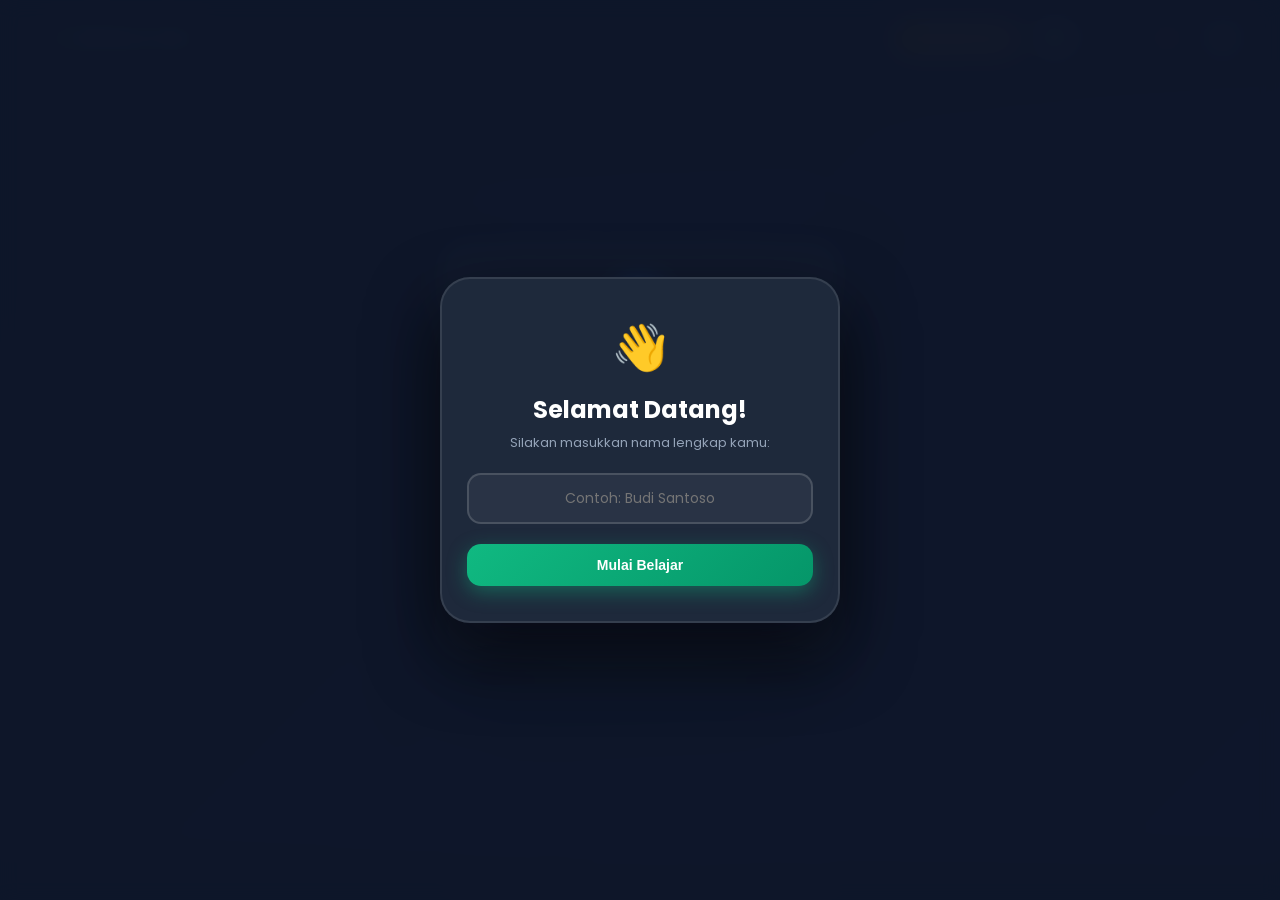
==== commit 17638618: "Refactor index.html for improved structure and layout Updated the HTML structure and improved the la" ====
--- a/index.html
+++ b/index.html
@@ -19,7 +19,7 @@
 </head>
 <body>
 
-  <!-- Top Navigation Bar (Bersih hanya berisi Brand & Tombol Kontrol) -->
+  <!-- Top Navigation Bar -->
   <header class="app-header">
     <div class="school-brand-pill">
       <span class="live-dot"></span>
@@ -53,10 +53,10 @@
   <main class="main-hero-container">
     <div class="hero-content-box">
       <div class="top-tagline">✨ Media Pembelajaran Interaktif Kurikulum Merdeka</div>
-      <h1 class="main-app-title">Media Perkalian</h1>
-      <p class="main-app-subtitle">Asyik, Seru, dan Mudah Belajar Matematika untuk murid!</p>
+      <h1 class="main-title">Media Perkalian</h1>
+      <p class="main-subtitle">Asyik, Seru, dan Mudah Belajar Matematika untuk murid!</p>
       
-      <!-- Tempat Nama Pengguna yang di-generate dari nama_pengguna.js diposisikan di sini agar rapi -->
+      <!-- Sapaan Nama Pengguna -->
       <div id="user-display-badge" class="user-greeting-card">
         👋 Halo, <span id="nama-user-label">Murid</span>!
       </div>
@@ -78,7 +78,7 @@
     </section>
   </main>
 
-  <!-- Popup Profil Pembuat (Otomatis muncul di awal dengan class 'active') -->
+  <!-- Popup Profil Pembuat (Tautan IG & TikTok dipindah ke sini) -->
   <div id="popup-profil" class="custom-modal-overlay active">
     <div class="custom-modal-box">
       <div class="modal-avatar-circle">
@@ -89,6 +89,16 @@
         <p><strong>Nama:</strong> Hikmatullah, S.Pd</p>
         <p><strong>Sekolah:</strong> SDN Ranca Tales</p>
         <p><strong>Jabatan:</strong> Guru Kelas</p>
+        
+        <!-- Tautan Sosial Media di dalam Profil -->
+        <div class="modal-social-links">
+          <a href="https://instagram.com/hikmat_tullah12" target="_blank" rel="noopener noreferrer">
+            📷 @hikmat_tullah12
+          </a>
+          <a href="https://tiktok.com/@pa.hikm12" target="_blank" rel="noopener noreferrer">
+            🎵 @pa.hikm12
+          </a>
+        </div>
       </div>
       <button id="popup-close" class="modal-main-btn">Tutup & Mulai Belajar</button>
     </div>
@@ -105,18 +115,9 @@
     </div>
   </div>
 
-  <!-- Footer Pembuat -->
+  <!-- Footer Pembuat (Kini bersih tanpa tautan sosmed yang panjang) -->
   <footer class="app-footer-bar">
-    <p>Dibuat oleh: <strong>Hikmatullah, S.Pd</strong> (SDN Ranca Tales)</p>
-    <div class="footer-social-links">
-      <a href="https://instagram.com/hikmat_tullah12" target="_blank" rel="noopener noreferrer">
-        📷 Instagram: @hikmat_tullah12
-      </a>
-      <span class="separator-dot">•</span>
-      <a href="https://tiktok.com/@pa.hikm12" target="_blank" rel="noopener noreferrer">
-        🎵 TikTok: @pa.hikm12
-      </a>
-    </div>
+    <p>Dibuat dengan ❤️ oleh <strong>Hikmatullah, S.Pd</strong> (SDN Ranca Tales)</p>
   </footer>
 
 </body>
--- a/style.css
+++ b/style.css
@@ -7,7 +7,6 @@
 
 body {
   font-family: 'Poppins', sans-serif;
-  /* Latar belakang gradasi deep indigo-violet modern (tanpa gambar pelangi/kayu) */
   background: linear-gradient(135deg, #0f172a, #1e1b4b, #312e81);
   background-attachment: fixed;
   min-height: 100vh;
@@ -33,21 +32,15 @@
   box-shadow: 0 10px 30px rgba(0, 0, 0, 0.3);
 }
 
-.header-left {
-  display: flex;
-  align-items: center;
-  gap: 12px;
-}
-
-.school-badge-pill {
+.school-brand-pill {
   display: flex;
   align-items: center;
   gap: 8px;
   background: rgba(255, 255, 255, 0.08);
-  padding: 8px 16px;
+  padding: 8px 18px;
   border-radius: 30px;
   font-weight: 600;
-  font-size: 13px;
+  font-size: 14px;
   border: 1px solid rgba(255, 255, 255, 0.12);
 }
 
@@ -59,16 +52,7 @@
   box-shadow: 0 0 10px #22c55e;
 }
 
-.user-badge {
-  background: linear-gradient(135deg, #3b82f6, #1d4ed8);
-  padding: 8px 16px;
-  border-radius: 30px;
-  font-weight: 600;
-  font-size: 13px;
-  box-shadow: 0 4px 15px rgba(59, 130, 246, 0.3);
-}
-
-.header-right {
+.header-controls {
   display: flex;
   align-items: center;
   gap: 12px;
@@ -128,8 +112,8 @@
   flex-direction: column;
   justify-content: center;
   align-items: center;
-  padding: 40px 20px;
-  gap: 35px;
+  padding: 30px 20px;
+  gap: 30px;
   text-align: center;
 }
 
@@ -137,7 +121,7 @@
   display: flex;
   flex-direction: column;
   align-items: center;
-  gap: 12px;
+  gap: 10px;
 }
 
 .top-tagline {
@@ -152,23 +136,37 @@
 
 .main-app-title {
   font-family: 'Chewy', cursive;
-  font-size: 64px;
+  font-size: 58px;
   color: #ffffff;
   text-shadow: 0 4px 25px rgba(99, 102, 241, 0.6);
   letter-spacing: 1px;
 }
 
 .main-app-subtitle {
-  font-size: 16px;
+  font-size: 15px;
   color: #94a3b8;
   font-weight: 400;
 }
 
+/* KARTU SAMBUTAN NAMA MURID */
+.user-greeting-card {
+  margin-top: 5px;
+  background: linear-gradient(135deg, rgba(59, 130, 246, 0.2), rgba(37, 99, 235, 0.3));
+  border: 1px solid rgba(59, 130, 246, 0.4);
+  padding: 8px 22px;
+  border-radius: 30px;
+  font-size: 15px;
+  font-weight: 600;
+  color: #38bdf8;
+  box-shadow: 0 4px 15px rgba(59, 130, 246, 0.2);
+  backdrop-filter: blur(10px);
+}
+
 .section-title-custom {
   font-family: 'Chewy', cursive;
-  font-size: 30px;
+  font-size: 28px;
   color: #fcd34d;
-  margin-bottom: 25px;
+  margin-bottom: 20px;
   text-shadow: 0 2px 15px rgba(252, 211, 77, 0.3);
 }
 
@@ -183,8 +181,8 @@
   backdrop-filter: blur(20px);
   border: 2px solid rgba(255, 255, 255, 0.1);
   border-radius: 28px;
-  padding: 35px 30px;
-  width: 300px;
+  padding: 30px 25px;
+  width: 280px;
   display: flex;
   flex-direction: column;
   align-items: center;
@@ -201,15 +199,15 @@
 }
 
 .card-icon-wrapper {
-  width: 110px;
-  height: 110px;
+  width: 100px;
+  height: 100px;
   background: linear-gradient(135deg, #6366f1, #a855f7);
-  border-radius: 24px;
-  display: flex;
-  align-items: center;
-  justify-content: center;
-  font-size: 45px;
-  margin-bottom: 22px;
+  border-radius: 22px;
+  display: flex;
+  align-items: center;
+  justify-content: center;
+  font-size: 40px;
+  margin-bottom: 18px;
   box-shadow: 0 10px 25px rgba(99, 102, 241, 0.4);
   transition: transform 0.3s ease;
 }
@@ -220,16 +218,16 @@
 
 .card-info-content h3 {
   font-family: 'Chewy', cursive;
-  font-size: 32px;
+  font-size: 30px;
   color: #ffffff;
-  margin-bottom: 12px;
+  margin-bottom: 10px;
 }
 
 .play-badge-btn {
   display: inline-block;
   background: linear-gradient(135deg, #10b981, #059669);
   color: white;
-  padding: 8px 20px;
+  padding: 8px 18px;
   border-radius: 20px;
   font-size: 13px;
   font-weight: 600;
@@ -258,10 +256,10 @@
 .custom-modal-box {
   background: #1e293b;
   color: #f8fafc;
-  padding: 40px 30px;
+  padding: 35px 25px;
   border-radius: 30px;
   width: 90%;
-  max-width: 420px;
+  max-width: 400px;
   text-align: center;
   box-shadow: 0 30px 70px rgba(0, 0, 0, 0.7);
   border: 2px solid rgba(255, 255, 255, 0.1);
@@ -269,70 +267,70 @@
 }
 
 .modal-avatar-circle {
-  width: 85px;
-  height: 85px;
+  width: 80px;
+  height: 80px;
   background: linear-gradient(135deg, #3b82f6, #1d4ed8);
   border-radius: 50%;
-  margin: 0 auto 18px auto;
-  display: flex;
-  align-items: center;
-  justify-content: center;
-  font-size: 38px;
+  margin: 0 auto 15px auto;
+  display: flex;
+  align-items: center;
+  justify-content: center;
+  font-size: 36px;
   box-shadow: 0 8px 25px rgba(59, 130, 246, 0.4);
 }
 
 .modal-heading {
   font-family: 'Chewy', cursive;
-  font-size: 32px;
+  font-size: 30px;
   color: #38bdf8;
-  margin-bottom: 15px;
+  margin-bottom: 12px;
 }
 
 .modal-info-card {
   background: rgba(255, 255, 255, 0.04);
   border: 1px solid rgba(255, 255, 255, 0.08);
-  border-radius: 18px;
-  padding: 18px;
+  border-radius: 16px;
+  padding: 16px;
   text-align: left;
-  margin-bottom: 22px;
+  margin-bottom: 20px;
 }
 
 .modal-info-card p {
-  font-size: 14px;
+  font-size: 13px;
   color: #cbd5e1;
-  margin: 6px 0;
+  margin: 5px 0;
 }
 
 .modal-emoji-icon {
-  font-size: 50px;
-  margin-bottom: 12px;
+  font-size: 45px;
+  margin-bottom: 10px;
 }
 
 .modal-heading-sm {
-  font-size: 26px;
+  font-size: 24px;
   font-weight: 700;
   color: #ffffff;
-  margin-bottom: 8px;
+  margin-bottom: 6px;
 }
 
 .modal-desc-text {
-  font-size: 14px;
+  font-size: 13px;
   color: #94a3b8;
-  margin-bottom: 22px;
+  margin-bottom: 20px;
 }
 
 .custom-modal-box input {
   width: 100%;
-  padding: 14px 18px;
+  padding: 13px 16px;
   border: 2px solid rgba(255, 255, 255, 0.15);
-  border-radius: 16px;
-  font-size: 15px;
+  border-radius: 14px;
+  font-size: 14px;
   font-family: 'Poppins', sans-serif;
   text-align: center;
   outline: none;
   background: rgba(255, 255, 255, 0.05);
   color: white;
-  margin-bottom: 22px;
+  margin-bottom: 20px;
   transition: all 0.2s ease;
 }
 
@@ -345,11 +343,11 @@
 .modal-main-btn,
 .modal-success-btn {
   width: 100%;
-  padding: 14px;
+  padding: 13px;
   border: none;
-  border-radius: 16px;
-  font-weight: 600;
-  font-size: 15px;
+  border-radius: 14px;
+  font-weight: 600;
+  font-size: 14px;
   cursor: pointer;
   color: white;
   transition: all 0.2s ease;
@@ -379,7 +377,7 @@
   width: 100%;
   background: rgba(15, 23, 42, 0.9);
   backdrop-filter: blur(12px);
-  padding: 12px 20px;
+  padding: 10px 20px;
   text-align: center;
   font-size: 12px;
   color: #94a3b8;
@@ -388,14 +386,14 @@
 }
 
 .app-footer-bar p {
-  margin-bottom: 4px;
+  margin-bottom: 3px;
 }
 
 .footer-social-links {
   display: flex;
   justify-content: center;
   align-items: center;
-  gap: 12px;
+  gap: 10px;
 }
 
 .footer-social-links a {
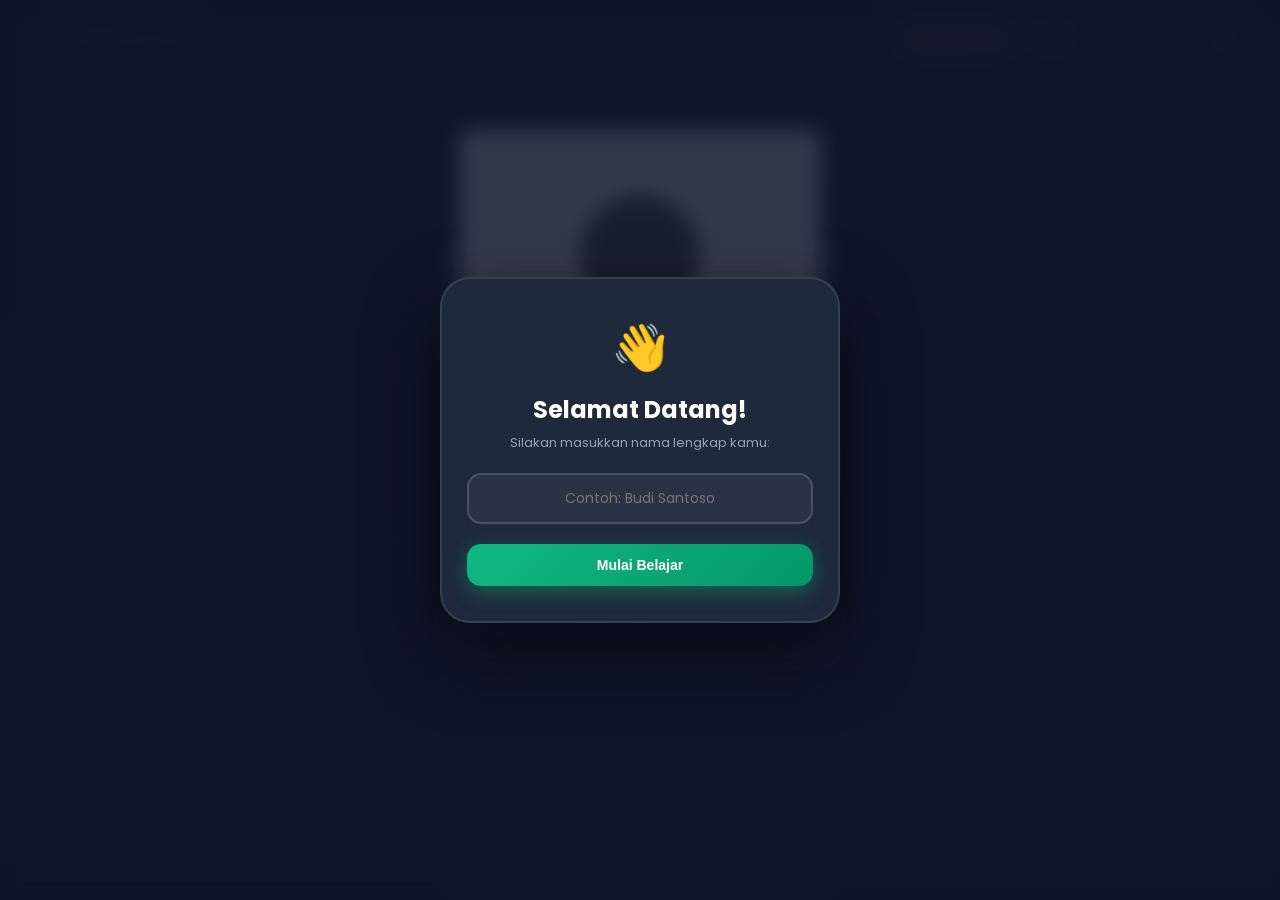
==== commit 2a511239: "Fix HTML formatting and structure" ====
--- a/index.html
+++ b/index.html
@@ -82,7 +82,7 @@
   <div id="popup-profil" class="custom-modal-overlay active">
     <div class="custom-modal-box">
       <div class="modal-avatar-circle">
-        👨‍🏫
+        <img src="media/saya.png" alt="Foto Profil Pengembang">
       </div>
       <h3 class="modal-heading">PROFIL PEMBUAT</h3>
       <div class="modal-info-card">
--- a/style.css
+++ b/style.css
@@ -421,3 +421,28 @@
     transform: scale(1);
   }
 }
+/* Styling tautan sosmed di dalam modal profil */
+.modal-social-links {
+  display: flex;
+  gap: 10px;
+  justify-content: center;
+  margin-top: 12px;
+  padding-top: 10px;
+  border-top: 1px solid rgba(255, 255, 255, 0.1);
+}
+
+.modal-social-links a {
+  background: rgba(255, 255, 255, 0.08);
+  color: #38bdf8;
+  padding: 5px 10px;
+  border-radius: 8px;
+  font-size: 11px;
+  text-decoration: none;
+  font-weight: 500;
+  transition: background 0.2s;
+}
+
+.modal-social-links a:hover {
+  background: rgba(255, 255, 255, 0.15);
+  text-decoration: underline;
+}
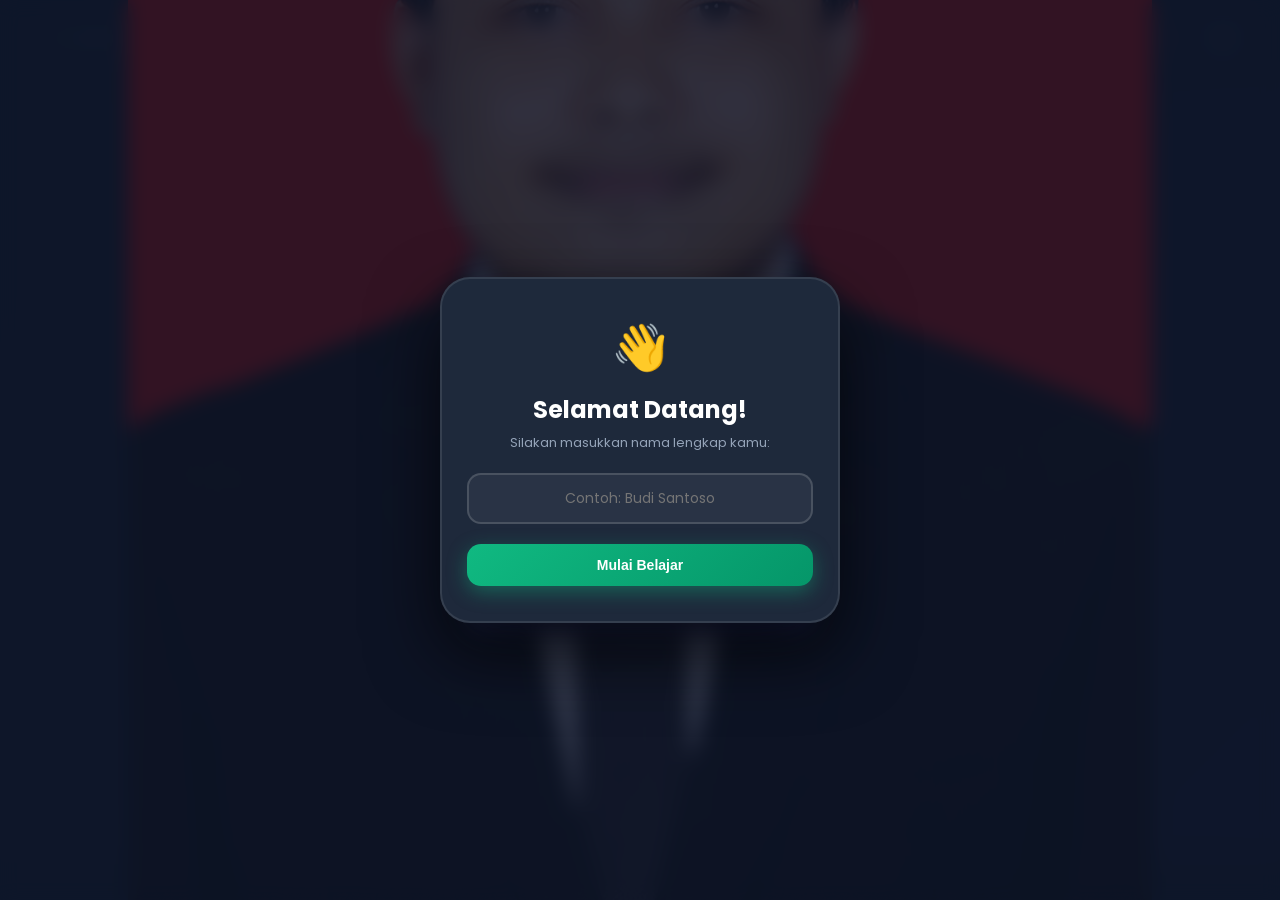
==== commit 3c6b2904: "Fix HTML formatting and update profile image" ====
--- a/index.html
+++ b/index.html
@@ -82,7 +82,7 @@
   <div id="popup-profil" class="custom-modal-overlay active">
     <div class="custom-modal-box">
       <div class="modal-avatar-circle">
-        <img src="media/saya.png" alt="Foto Profil Pengembang">
+        <img src="media/profil.png" alt="Foto Profil Pengembang">
       </div>
       <h3 class="modal-heading">PROFIL PEMBUAT</h3>
       <div class="modal-info-card">
